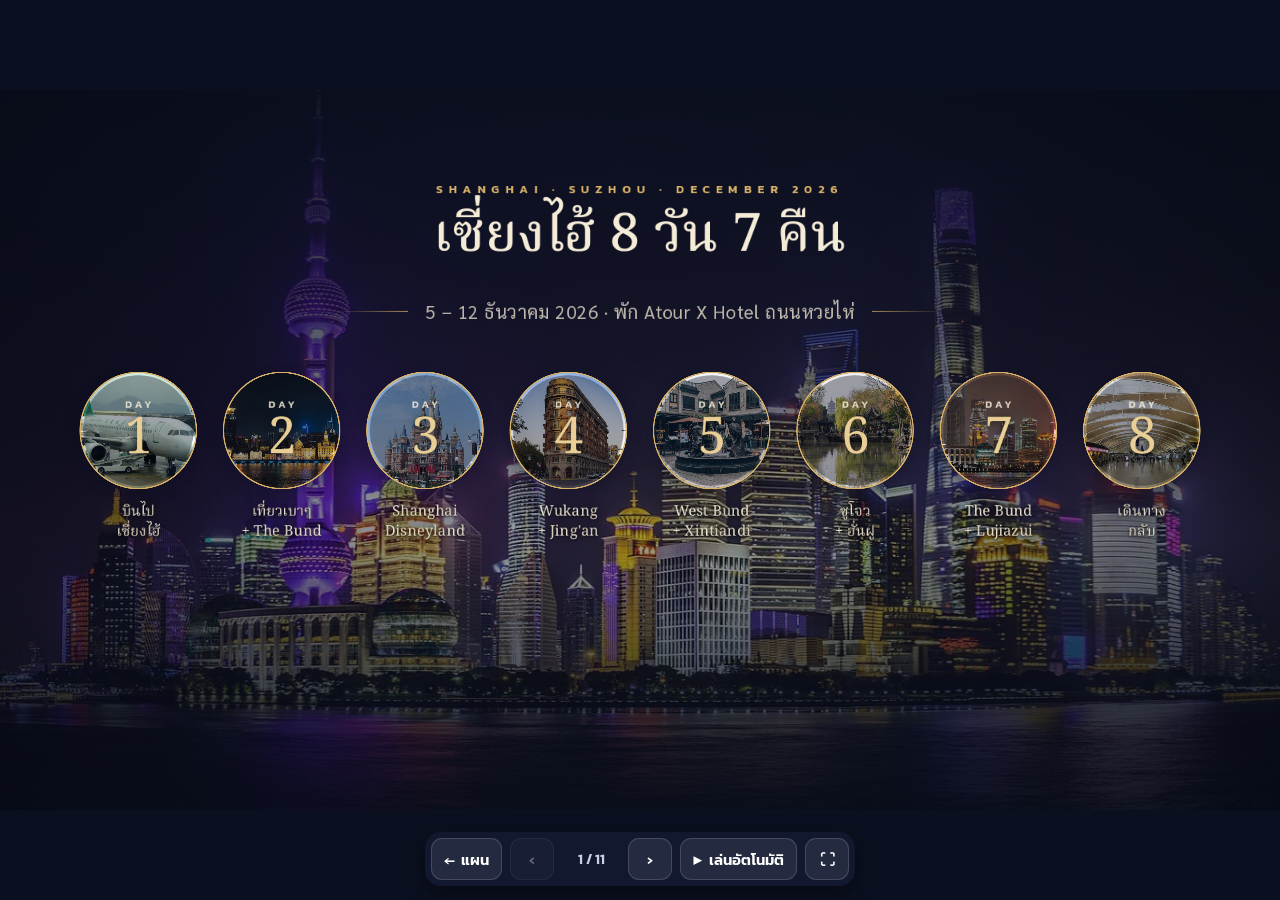
==== present.html @ ca8fd679 "Present: align time with title, lighter row titles, hotel icon for stay rows Co-Authored-By: Claude " ====
<!DOCTYPE html>
<html lang="th">
<head>
<meta charset="utf-8">
<meta name="viewport" content="width=device-width, initial-scale=1, viewport-fit=cover">
<title>นำเสนอทริปเซี่ยงไฮ้</title>
<meta name="theme-color" content="#161a33">
<link rel="icon" href="favicon.ico">
<link rel="manifest" href="manifest.json">
<link rel="preconnect" href="https://fonts.googleapis.com">
<link href="https://fonts.googleapis.com/css2?family=Kanit:wght@400;600;700&family=Sarabun:wght@400;500;600;700&family=Noto+Serif+Thai:wght@400;500;600&display=swap" rel="stylesheet">
<style>
:root{--ink:#17203a;--mute:#6b6a73;--rim:#d6c197;--gold:#d9b26a;--gold2:#e9cf95;--night:#0b1020;--cream:#f5efe3;--serif:'Noto Serif Thai',Georgia,serif}
*{box-sizing:border-box}
html,body{margin:0;height:100%;overflow:hidden;background:var(--night);color:var(--ink);font-family:Sarabun,Tahoma,sans-serif;-webkit-tap-highlight-color:transparent;overscroll-behavior:none}
#view{position:fixed;inset:0;overflow:hidden;touch-action:pan-y;user-select:none;-webkit-user-select:none}
#stage{position:absolute;left:0;top:0;width:1600px;height:900px;transform-origin:0 0;overflow:hidden;background:#eef1f7}
.bg{position:absolute;inset:0;background:center/cover no-repeat;transition:opacity 1s ease}
#bgD{background:linear-gradient(#f8f3eaee,#f1e9d9e6),url(img/present/bg-day.webp) center/cover;filter:sepia(.25) saturate(.8)}
#bgN{background:linear-gradient(180deg,#0b1020f2 0%,#0b1020a6 34%,#0b102066 62%,#0b1020e6 100%),url(img/hd/hero-1920.webp) center bottom/auto 114%}
#bgN::after{content:'';position:absolute;inset:0;background:radial-gradient(ellipse at 50% 40%,#0000 30%,#05081299 100%)}
.abs{position:absolute;left:0;top:0;will-change:transform}

/* wheel */
#rim{position:absolute;left:-672px;top:-30px;width:960px;height:960px;border-radius:50%;border:1.5px solid var(--rim);will-change:transform,opacity}
#rim i{position:absolute;left:478px;top:478px;width:10px;height:10px;margin:-5px 0 0 -5px;border-radius:50%;background:var(--rim)}
.dc{width:352px;height:352px;border-radius:50%;border:4px solid var(--gold);overflow:hidden;box-shadow:0 14px 40px #0b102055;cursor:pointer;background:#0b1020}
.dc img{width:100%;height:100%;object-fit:cover;display:block}
.dc .cy{position:absolute;inset:0;transition:opacity .9s ease;transform:scale(1.08);transition:opacity .9s ease,transform 3s cubic-bezier(.2,.6,.3,1)}
.dc .cy.on{transform:scale(1)}
.lb{width:160px;height:160px;border-radius:50%;border:3px solid transparent;display:flex;flex-direction:column;align-items:center;justify-content:center;color:var(--gold2);font-family:var(--serif);line-height:1;pointer-events:none}
.lb small{font:600 15px Kanit,sans-serif;letter-spacing:.32em;margin-right:-.32em;color:#f5ecd7;opacity:.85}
.lb b{font-size:74px;font-weight:400;margin-top:4px;text-shadow:0 2px 12px #0008}
.sh{width:180px;text-align:center;color:#efe6d2;text-shadow:0 1px 3px #000,0 0 14px #0b1020;font:400 18px/1.4 var(--serif);letter-spacing:.01em;transition:opacity .5s}
#ptr{left:500px;top:436px;width:28px;height:28px;border-top:2.5px solid var(--gold);border-right:2.5px solid var(--gold);transform:rotate(45deg);transition:opacity .4s;will-change:auto}

/* titles */
.ttl{font:500 66px/1.15 var(--serif);color:#f5ecd7;letter-spacing:.01em;white-space:nowrap;transform-origin:0 0;transition:color .9s,opacity .5s}
.sub{width:1600px;display:flex;align-items:center;justify-content:center;gap:22px;font:400 23px/1.3 Sarabun,sans-serif;color:#efe6d2cc;letter-spacing:.02em;transition:opacity .6s}
.sub::before,.sub::after{content:'';width:90px;height:1px;background:linear-gradient(90deg,#d9b26a00,#d9b26a)}
.sub::after{background:linear-gradient(90deg,#d9b26a,#d9b26a00)}
.eye{width:1600px;text-align:center;font:600 15px Kanit,sans-serif;letter-spacing:.5em;color:var(--gold);transition:opacity .6s}

/* day panel */
.panel{position:absolute;left:624px;top:0;width:896px;height:900px}
.ph-head{position:absolute;left:0;top:82px;display:flex;gap:26px;align-items:flex-start}
.ic{width:76px;height:76px;border-radius:50%;display:grid;place-items:center;flex:none;background:#141c33;border:1.5px solid var(--gold);box-shadow:0 8px 20px #17203a22}
.ic img{width:38px;height:38px;opacity:.95}
.ph-head h2{margin:0;font:500 46px/1.2 var(--serif);color:var(--ink)}
.ph-head .acc{display:block;width:64px;height:3px;border-radius:3px;margin:12px 0 10px}
.ph-head .ey{font:600 14px Kanit,sans-serif;letter-spacing:.32em;color:#a7823c;margin-right:6px}
.ph-head p{margin:0;font:400 20px Sarabun,sans-serif;color:var(--mute)}
.row{position:absolute;left:0;width:896px;display:flex;align-items:center;background:#fffdf8;border:1px solid #eadfc8;border-radius:10px;box-shadow:0 2px 10px #5a46200d}
.row{transition:translate .45s cubic-bezier(.3,1.3,.5,1),background .4s,box-shadow .4s}
.row.act{background:#fff;translate:14px 0;box-shadow:0 12px 30px #5a462026,inset 4px 0 0 var(--c);border-color:#e2cfa5}
.row .th{border-radius:50%;flex:none;position:relative;z-index:2;transition:transform .45s cubic-bezier(.3,1.4,.5,1);background:#dfe5ef center/cover no-repeat;border:2px solid var(--gold);display:grid;place-items:center}
.row .th img{width:58%;height:58%}
.row.act .th{transform:scale(1.14)}
.row .tm{font-family:var(--serif);font-weight:600;flex:none;line-height:1.3;position:relative;top:.17em;color:#a7823c;letter-spacing:.02em}
.row .tx{font-weight:500;line-height:1.3;color:var(--ink);white-space:nowrap;overflow:hidden;text-overflow:ellipsis}
.in{animation:pin .7s cubic-bezier(.2,.8,.25,1) backwards}
@keyframes pin{from{opacity:0;transform:translateX(40px)}}
.out{animation:pout .35s ease-in both}
@keyframes pout{to{opacity:0;transform:translateX(-24px)}}

/* credits */
.credits{position:absolute;left:80px;top:60px;width:1440px;height:800px}
.credits h2{margin:0;font:500 46px var(--serif);color:var(--ink)}
.credits p{margin:8px 0 22px;color:var(--mute);font-size:20px}
.credits ul{margin:0;padding:0;list-style:none;columns:2;column-gap:56px;font-size:15px;line-height:1.5;color:#3a4563}
.credits li{break-inside:avoid;margin-bottom:3px}


/* living night cover */
#fx{position:absolute;inset:0;pointer-events:none;transition:opacity 1s ease;overflow:hidden}
#fx:not(.on) *{animation-play-state:paused!important}
.bk{position:absolute;border-radius:50%;background:radial-gradient(circle,#f3d58fcc 0,#e9c87a55 45%,#e9c87a00 70%);animation:rise linear infinite;opacity:0}
@keyframes rise{0%{opacity:0;transform:translateY(0)}15%{opacity:var(--o)}80%{opacity:var(--o)}100%{opacity:0;transform:translateY(-260px)}}
@media(prefers-reduced-motion:reduce){#fx *{animation:none!important}}
/* controls (not scaled) */
.ui{position:fixed;left:50%;bottom:max(14px,env(safe-area-inset-bottom));transform:translateX(-50%);display:flex;gap:8px;align-items:center;padding:6px;border-radius:16px;background:#141a33d9;box-shadow:0 8px 24px #0006;transition:opacity .4s;z-index:5}
.ui.hide{opacity:.16}
.ui.hide:hover{opacity:1}
.ui button,.ui a{font:600 15px Kanit,sans-serif;color:#fff;background:#ffffff14;border:1px solid #ffffff26;border-radius:11px;min-width:44px;height:42px;padding:0 12px;display:inline-flex;align-items:center;justify-content:center;gap:6px;text-decoration:none;cursor:pointer;white-space:nowrap;transition:transform .12s,background .2s}
.ui button:hover,.ui a:hover{background:#ffffff2b}
.ui button:active,.ui a:active{transform:scale(.94)}
.ui button:disabled{opacity:.35;cursor:default}
.ui #play[aria-pressed=true]{background:#f2c46d;color:#141a33;border-color:#f2c46d}
.ui .ct{color:#c9d2e3;font:600 14px Kanit,sans-serif;min-width:58px;text-align:center}
.hint{position:fixed;left:50%;top:16px;transform:translateX(-50%);background:#141a33e6;color:#fff;font:600 14px Kanit,sans-serif;padding:8px 14px;border-radius:99px;z-index:6;transition:opacity .5s;pointer-events:none;white-space:nowrap}
@media(max-height:500px){.ui{left:auto;right:max(8px,env(safe-area-inset-right));bottom:8px;transform:none;gap:4px;padding:4px}.ui button,.ui a{height:34px;min-width:34px;padding:0 8px;font-size:13px}.ui .lbl{display:none}.ui .ct{min-width:44px;font-size:12px}}
@media(max-width:560px){.ui{gap:5px;padding:5px}.ui button,.ui a{height:38px;min-width:38px;padding:0 9px;font-size:13px}.ui .lbl{display:none}}
@media(prefers-reduced-motion:reduce){.in,.out{animation:none}.bg,.ttl,.sub,.sh{transition:none}}
</style>
</head>
<body>
<div id="view">
  <div id="stage" aria-live="polite">
    <div class="bg" id="bgD"></div>
    <div class="bg" id="bgN"></div>
    <div id="fx" class="on"></div>
    <div id="rim"></div>
    <div id="wheel"></div>
    <div class="abs" id="ptr"></div>
    <div class="abs ttl" id="t1">เซี่ยงไฮ้ 8 วัน 7 คืน</div>
    <div class="abs ttl" id="t2" style="opacity:0">ขอให้เที่ยวสนุก!</div>
    <div class="abs eye" id="e1" style="top:112px">SHANGHAI · SUZHOU · DECEMBER 2026</div>
    <div class="abs sub" id="s1" style="top:262px">5 – 12 ธันวาคม 2026 · พัก Atour X Hotel ถนนหวยไห่</div>
    <div class="abs sub" id="s2" style="top:262px;opacity:0">เซี่ยงไฮ้ · ซูโจว · 5 – 12 ธ.ค. 2026</div>
    <div id="panels"></div>
  </div>
</div>
<div class="ui" id="ui">
  <a href="./#plan" title="กลับไปหน้าแผน" aria-label="กลับไปหน้าแผน">←<span class="lbl">แผน</span></a>
  <button type="button" id="prev" aria-label="สไลด์ก่อนหน้า">‹</button>
  <span class="ct" id="ct">1 / 11</span>
  <button type="button" id="next" aria-label="สไลด์ถัดไป">›</button>
  <button type="button" id="play" aria-pressed="false" aria-label="เล่นอัตโนมัติ">▶<span class="lbl">เล่นอัตโนมัติ</span></button>
  <button type="button" id="fs" aria-label="เต็มจอ">⛶</button>
</div>
<div class="hint" id="hint" style="opacity:0">หมุนจอเป็นแนวนอนจะดูชัดกว่า ↻</div>
<script>
(function () {
'use strict';
var DATA = {"days": [{"n": 1, "c": "#E76F51", "h": "เดินทางไปเซี่ยงไฮ้", "dt": "เสาร์ 5 ธ.ค. · 8°C กลางคืน", "photo": "img/hd/spring-640.webp", "short": ["บินไป", "เซี่ยงไฮ้"], "icon": "img/present/i1.png", "rows": [{"t": "13:45", "title": "เช็คอินสนามบินสุวรรณภูมิ", "img": "img/hd/bkk-640.webp", "stay": false}, {"t": "16:45", "title": "บิน BKK → PVG · 9C7284", "img": "img/hd/spring-640.webp", "stay": false}, {"t": "22:05", "title": "ถึงสนามบินผู่ตง", "img": "img/hd/pvg-640.webp", "stay": false}, {"t": "23:45", "title": "เช็คอิน Atour X Hotel", "img": null, "stay": true}]}, {"n": 2, "c": "#F4A261", "h": "เที่ยวเบา ๆ + The Bund", "dt": "อาทิตย์ 6 ธ.ค. · 5–10°C", "photo": "img/hd/bund-640.webp", "short": ["เที่ยวเบาๆ", "+ The Bund"], "icon": "img/present/i2.png", "rows": [{"t": "11:00", "title": "ออกจากที่พัก ไป People's Square", "img": null, "stay": false}, {"t": "11:30", "title": "Lai Lai Xiao Long Bao (莱莱小笼)", "img": "img/lailai.jpg", "stay": false}, {"t": "13:30", "title": "No.1 Shopping Center (第一百货商业中心)", "img": "img/hd/no1dept-640.webp", "stay": false}, {"t": "14:30", "title": "Nanjing Road Pedestrian Street", "img": "img/hd/nanjing-640.webp", "stay": false}, {"t": "15:45", "title": "The Bund ถ่ายรูปตอนกลางวัน", "img": "img/hd/bundday-640.webp", "stay": false}, {"t": "16:15", "title": "Rockbund ย่านตึกเก่า (外滩源)", "img": "img/hd/rockbund-640.webp", "stay": false}, {"t": "17:00", "title": "Rei Flower Coffee Bar (汭REi·FLOWER COFFEE BAR)", "img": "img/hd/waibaidu-640.webp", "stay": false}, {"t": "18:00", "title": "Manner Coffee สาขา North Bund ริมแม่น้ำ", "img": "img/hd/northbund-640.webp", "stay": false}, {"t": "19:00", "title": "The Bund ชมวิวแม่น้ำหวงผู่", "img": "img/hd/bund-640.webp", "stay": false}, {"t": "20:00", "title": "Dongsheng Self-service Cuisine (东盛自助料理) บุฟเฟต์", "img": "img/hd/dongsheng-640.webp", "stay": false}]}, {"n": 3, "c": "#E9C46A", "h": "Shanghai Disneyland", "dt": "จันทร์ 7 ธ.ค. · 4–8°C", "photo": "img/hd/castle-640.webp", "short": ["Shanghai", "Disneyland"], "icon": "img/present/i3.png", "rows": [{"t": "07:00", "title": "ออกจากที่พัก ไป Disney", "img": "img/hd/disney-640.webp", "stay": false}, {"t": "08:30", "title": "Enchanted Storybook Castle", "img": "img/hd/castle-640.webp", "stay": false}, {"t": "10:00", "title": "Zootopia + Tomorrowland", "img": "img/hd/zootopia-640.webp", "stay": false}, {"t": "13:00", "title": "Adventure Isle", "img": "img/hd/adventure-640.webp", "stay": false}, {"t": "15:00", "title": "Treasure Cove", "img": "img/hd/treasure-640.webp", "stay": false}, {"t": "18:00", "title": "มื้อเย็นในสวน", "img": null, "stay": false}, {"t": "21:15", "title": "Illuminate! + พลุ Magic All Around", "img": "img/hd/fireworks-640.webp", "stay": false}, {"t": "22:00", "title": "กลับที่พัก", "img": null, "stay": false}]}, {"n": 4, "c": "#2A9D8F", "h": "Wukang Road + Jing'an + West Nanjing Road", "dt": "อังคาร 8 ธ.ค. · 4–9°C", "photo": "img/hd/wukang-640.webp", "short": ["Wukang", "+ Jing'an"], "icon": "img/present/i4.png", "rows": [{"t": "09:45", "title": "Grandma's Home (奶奶家) สาขา Wukang Road", "img": "img/grandmas-home.jpg", "stay": false}, {"t": "11:00", "title": "เดินเล่น Wukang Road", "img": "img/hd/wukang-640.webp", "stay": false}, {"t": "12:00", "title": "13DE MARZO คาเฟ่หมีแฟลกชิป", "img": "img/hd/marzo-640.webp", "stay": false}, {"t": "13:00", "title": "วัด Jing'an (静安寺)", "img": "img/hd/jingan-640.webp", "stay": false}, {"t": "14:00", "title": "รองเท้า Pane สาขา Yongyuan Road", "img": "img/pane.jpg", "stay": false}, {"t": "15:00", "title": "เดินเล่น West Nanjing Road (南京西路)", "img": "img/hd/wnanjing-640.webp", "stay": false}, {"t": "16:45", "title": "Butterful & Creamorous (黄油与面包) แฟลกชิป", "img": "img/hd/butterful-640.webp", "stay": false}, {"t": "17:30", "title": "Long Time Ago Mutton Shashlik (很久以前羊肉串) สาขา 818 P…", "img": "img/long-time-ago.jpg", "stay": false}]}, {"n": 5, "c": "#264653", "h": "Canton 8 + West Bund + Xintiandi", "dt": "พุธ 9 ธ.ค. · 3–9°C", "photo": "img/hd/xintiandi-640.webp", "short": ["West Bund", "+ Xintiandi"], "icon": "img/present/i5.png", "rows": [{"t": "09:45", "title": "Pushing Coffee คาเฟ่น้องหมา", "img": "img/pushing.jpg", "stay": false}, {"t": "11:15", "title": "Canton 8 (喜粤8号) สาขา Runan Street", "img": "img/canton8.jpg", "stay": false}, {"t": "13:00", "title": "Gate M West Bund Dream Center (西岸梦中心)", "img": "img/hd/westbund-640.webp", "stay": false}, {"t": "16:00", "title": "Xintiandi (新天地)", "img": "img/hd/xintiandi-640.webp", "stay": false}, {"t": "16:45", "title": "New York Bagelous Museum", "img": "img/hd/bagel-640.webp", "stay": false}, {"t": "17:30", "title": "รองเท้า Pane ที่ TX Huaihai", "img": "img/pane.jpg", "stay": false}, {"t": "18:30", "title": "New Sukiyaki (牛New寿喜烧) สาขา Huaihai Middle Road", "img": "img/new-sukiyaki.jpg", "stay": false}, {"t": "20:00", "title": "เดินถนน Huaihai Road กลับที่พัก", "img": "img/hd/huaihai-640.webp", "stay": false}]}, {"n": 6, "c": "#8E5572", "h": "ซูโจวเต็มวัน + ชุดฮั่นฝู", "dt": "พฤหัสบดี 10 ธ.ค. · 4–10°C", "photo": "img/hd/sz-garden-640.webp", "short": ["ซูโจว", "+ ฮั่นฝู"], "icon": "img/present/i6.png", "rows": [{"t": "08:00", "title": "ไปสถานีรถไฟเซี่ยงไฮ้ (上海站)", "img": "img/hd/sz-shstation-640.webp", "stay": false}, {"t": "08:40", "title": "รถไฟความเร็วสูง ไปซูโจว (苏州站)", "img": "img/hd/sz-train-640.webp", "stay": false}, {"t": "09:30", "title": "Humble Administrator's Garden (拙政园)", "img": "img/hd/sz-garden-640.webp", "stay": false}, {"t": "11:00", "title": "เช่าชุดฮั่นฝู + ถ่ายรูป Pingjiang Road (平江路)", "img": "img/hd/sz-pingjiang-640.webp", "stay": false}, {"t": "13:00", "title": "บะหมี่ซูโจว (苏式汤面)", "img": "img/hd/sz-noodle-640.webp", "stay": false}, {"t": "15:00", "title": "Shantang Street (山塘街)", "img": "img/hd/sz-shantang-640.webp", "stay": false}, {"t": "18:00", "title": "มื้อเย็นอาหารซูโจว", "img": "img/hd/sz-fish-640.webp", "stay": false}, {"t": "19:30", "title": "รถไฟกลับเซี่ยงไฮ้", "img": "img/hd/sz-station-640.webp", "stay": false}]}, {"n": 7, "c": "#D1495B", "h": "The Bund brunch + Lujiazui", "dt": "ศุกร์ 11 ธ.ค. · 5–11°C", "photo": "img/hd/ljznight-640.webp", "short": ["The Bund", "+ Lujiazui"], "icon": "img/present/i7.png", "rows": [{"t": "10:00", "title": "Cocina 19 ร้านอาหารสเปน ริม The Bund", "img": "img/cocina19.jpg", "stay": false}, {"t": "12:00", "title": "Luneurs Boulanger & Glacier สาขาแฟลกชิป", "img": "img/hd/luneurs-640.webp", "stay": false}, {"t": "13:30", "title": "แวะ Pane ที่ TX Huaihai (สำรอง)", "img": "img/pane.jpg", "stay": false}, {"t": "16:30", "title": "Superbrand Mall (正大广场)", "img": "img/hd/superbrand-640.webp", "stay": false}, {"t": "17:30", "title": "เดินถ่ายรูป Lujiazui ตอนเปิดไฟ", "img": "img/hd/ljznight-640.webp", "stay": false}, {"t": "18:30", "title": "Chef Fei (费大厨)", "img": "img/chef-fei.jpg", "stay": false}, {"t": "20:00", "title": "ตลาดคริสต์มาส Christkindlmarkt on the Bund  บรรยาก…", "img": "img/hd/xmas-640.webp", "stay": false}, {"t": "21:45", "title": "เก็บกระเป๋า", "img": null, "stay": true}]}, {"n": 8, "c": "#3D5A80", "h": "เดินทางกลับ", "dt": "เสาร์ 12 ธ.ค. · 5–11°C", "photo": "img/hd/pvg-640.webp", "short": ["เดินทาง", "กลับ"], "icon": "img/present/i8.png", "rows": [{"t": "07:30", "title": "เช็คเอาท์ Atour X Hotel", "img": null, "stay": true}, {"t": "08:00", "title": "ไปสนามบินผู่ตงด้วยรถไฟแม่เหล็ก Maglev", "img": "img/hd/pvg-640.webp", "stay": false}, {"t": "09:00", "title": "เช็คอิน + มื้อเช้าที่สนามบิน", "img": null, "stay": false}, {"t": "12:05", "title": "บิน PVG → BKK · 9C7283", "img": "img/hd/spring-640.webp", "stay": false}]}], "credits": ["หัวเว็บ — David Zhang from Canada (CC BY-SA 2.0)", "The Bund — Lloyd Tudor (CC BY-SA 4.0)", "Nanjing Road — Chainwit. (CC BY 4.0)", "People's Square · Shanghai Museum — Gary Todd (CC0)", "Wukang Mansion — N509FZ (CC BY-SA 4.0)", "Xintiandi — Leynadmar (CC BY-SA 4.0)", "Yu Garden — Chainwit. (CC BY 4.0)", "City God Temple — Chainwit. (CC BY 4.0)", "ทางเข้า Disneyland — Phlizz (CC BY-SA 4.0)", "Enchanted Storybook Castle — Jeremy Thompson (CC BY 2.0)", "Adventure Isle — Jeremy Thompson (CC BY 2.0)", "Treasure Cove — Phlizz (CC BY-SA 4.0)", "Zhujiajiao — BrokenSphere (CC BY-SA 3.0)", "วัดพระหยก — Nikolamikovic82 (CC0)", "M50 — MNXANL (CC BY-SA 4.0)", "Tianzifang — 钉钉 (CC BY-SA 4.0)", "สุวรรณภูมิ — Grendelkhan (CC BY-SA 3.0)", "Superbrand Mall — Hanahu55 (CC BY-SA 4.0)", "Huaihai Road — Jean-Pierre Dalbéra (CC BY 2.0)", "สนามบินผู่ตง T2 — Windmemories (CC BY-SA 4.0)", "พลุ Disney — Jeremy Thompson (CC BY 2.0)", "People's Square — Stefan Fussan (CC BY-SA 3.0)", "ริมน้ำ West Bund ใกล้ Gate M — Livelikerw (CC BY-SA 3.0)", "Zootopia — Memm (CC BY 4.0)", "Lujiazui ตอนค่ำ — KimonBerlin (CC BY-SA 2.0)", "เครื่องบิน Spring Airlines — Follash (Public domain)", "บ๊ะจ่าง — Dllu (CC BY-SA 4.0)", "วัด Jing'an — kallerna (CC BY-SA 4.0)", "สะพาน Waibaidu ริมคลอง Suzhou Creek — kallerna (CC BY-SA 4.0)", "วิวจาก North Bund — 钉钉 (CC BY-SA 4.0)", "ร้าน Baker & Spice ถนน Anfu Road — ผู้ใช้ Wikimedia Commons (CC0)", "สถานีรถไฟเซี่ยงไฮ้ — MNXANL (CC BY-SA 4.0)", "รถไฟความเร็วสูง CR400AF — Shwangtianyuan (CC BY-SA 4.0)", "拙政园 ซูโจว — King of Hearts (CC BY-SA 4.0)", "Pingjiang Road — song songroov (CC BY 3.0)", "บะหมี่ซูโจว — Finnnnnn (CC BY-SA 4.0)", "Shantang Street — Windmemories (CC BY-SA 4.0)", "ปลากระรอก 松鼠桂鱼 — Charles Haynes from Hobart, Australia (CC BY-SA 2.0)", "สถานีซูโจว — Chainwit. (CC BY 4.0)", "Plaza 66 · West Nanjing Road — Baycrest (CC BY-SA 2.5)", "Butterful & Creamorous (สาขาอื่น) — Windmemories (CC BY-SA 4.0)", "ภาพประกอบเบเกิล — Revital Salomon (CC BY-SA 4.0)", "ตึก Mosaic Plaza (353广场) ที่ตั้งร้าน Dongsheng — Livelikerw (CC BY-SA 3.0)"], "total": "29,860"};
var DAYS = DATA.days, N = DAYS.length;
var $ = function (s) { return document.querySelector(s); };
var reduce = matchMedia('(prefers-reduced-motion: reduce)').matches;
function esc(s) { return String(s == null ? '' : s).replace(/[&<>"]/g, function (c) { return { '&': '&amp;', '<': '&lt;', '>': '&gt;', '"': '&quot;' }[c]; }); }

/* ---------- fit the 1600×900 stage to the screen ---------- */
var stage = $('#stage');
function fit() {
  var k = Math.min(innerWidth / 1600, innerHeight / 900);
  stage.style.transform = 'translate(' + (innerWidth - 1600 * k) / 2 + 'px,' + (innerHeight - 900 * k) / 2 + 'px) scale(' + k + ')';
}
fit(); addEventListener('resize', function () { fit(); measure(); render(cur); });

/* ---------- geometry (design units, taken from the deck) ---------- */
var CX = -192, CY = 450, R = 480, STEP = 38 * Math.PI / 180;
var ROW_X0 = 172.8, ROW_DX = 179.2, ROW_Y = 425.6, ROW_S = 147;
var BADGE = 134, BADGE_S = 98;
function sizeFor(a) { return a <= 1 ? 352 + (160 - 352) * a : a <= 2 ? 160 + (112 - 160) * (a - 1) : 112; }
function lerp(a, b, t) { return a + (b - a) * t; }

/* ---------- night cover: rising gold bokeh ---------- */
var fxEl = $('#fx');
(function () {
  var h = '', seed = 11; function rnd() { seed = (seed * 9301 + 49297) % 233280; return seed / 233280; }
  for (var k = 0; k < 26; k++) { var z = 6 + rnd() * 22; h += '<i class="bk" style="left:' + (rnd() * 1600) + 'px;top:' + (380 + rnd() * 520) + 'px;width:' + z + 'px;height:' + z + 'px;--o:' + (.25 + rnd() * .5) + ';animation-duration:' + (9 + rnd() * 9) + 's;animation-delay:' + (-rnd() * 16) + 's"></i>'; }
  fxEl.innerHTML = h;
})();

/* ---------- build the wheel ---------- */
var rim = $('#rim');
for (var j = 0; j < 18; j++) { var t = document.createElement('i'); var a = j * 20 * Math.PI / 180; t.style.transform = 'translate(' + (R * Math.cos(a)) + 'px,' + (R * Math.sin(a)) + 'px)'; rim.appendChild(t); }
var wheel = $('#wheel'), C = [], LB = [], SH = [];
DAYS.forEach(function (d, i) {
  var c = document.createElement('div'); c.className = 'abs dc'; c.style.background = d.c; c.dataset.i = i;
  c.innerHTML = '<img alt="" decoding="async" src="' + d.photo + '"><img class="cy" alt="" style="opacity:0"><img class="cy" alt="" style="opacity:0">';
  var l = document.createElement('div'); l.className = 'abs lb'; l.innerHTML = '<small>DAY</small><b>' + d.n + '</b>';
  var s = document.createElement('div'); s.className = 'abs sh'; s.innerHTML = esc(d.short[0]) + '<br>' + esc(d.short[1]);
  s.style.transform = 'translate(' + (ROW_X0 + i * ROW_DX - 90) + 'px,515px)';
  wheel.appendChild(c); wheel.appendChild(l); wheel.appendChild(s); C.push(c); LB.push(l); SH.push(s);
});

/* ---------- titles ---------- */
var t1 = $('#t1'), t2 = $('#t2'), W1, H1, W2;
function measure() { W1 = t1.offsetWidth; H1 = t1.offsetHeight; W2 = t2.offsetWidth; t2.style.transform = 'translate(' + (800 - W2 / 2) + 'px,' + (184 - H1 / 2) + 'px)'; }

/* ---------- slides ---------- */
// state: m = 0 row (cover) → 1 wheel; f = focused day (float); tt = 0 big title → 1 small header; vis = circles visible
var SL = [{ k: 'cover', m: 0, f: 0, tt: 0, vis: 1, night: 1 }];
DAYS.forEach(function (d, i) { SL.push({ k: 'day', i: i, m: 1, f: i, tt: 1, vis: 1, night: 0 }); });
SL.push({ k: 'end', m: 0, f: N - 1, tt: 0, vis: 1, night: 1 });
if (DATA.credits.length) SL.push({ k: 'credits', m: 0, f: N - 1, tt: 0, vis: 0, night: 0 });

var cur = { m: 0, f: 0, tt: 0, vis: 1 };
function render(s) {
  var m = s.m, f = s.f;
  for (var i = 0; i < N; i++) {
    var d = i - f, ad = Math.abs(d), an = d * STEP;
    var wx = CX + R * Math.cos(an), wy = CY + R * Math.sin(an), ws = sizeFor(ad), w = Math.max(0, 1 - ad);
    var x = lerp(ROW_X0 + i * ROW_DX, wx, m), y = lerp(ROW_Y, wy, m), sz = lerp(ROW_S, ws, m), W = w * m;
    C[i].style.transform = 'translate(' + (x - 176) + 'px,' + (y - 176) + 'px) scale(' + (sz / 352) + ')';
    C[i].style.opacity = s.vis;
    var ls = lerp(sz * .94, BADGE_S, W), lx = x + BADGE * W, ly = y + BADGE * W;
    LB[i].style.transform = 'translate(' + (lx - 80) + 'px,' + (ly - 80) + 'px) scale(' + (ls / 160) + ')';
    LB[i].style.borderColor = 'rgba(217,178,106,' + W + ')';
    LB[i].style.background = 'rgba(11,16,32,' + lerp(.38, .94, W) + ')';
    LB[i].style.opacity = s.vis;
  }
  rim.style.transform = 'rotate(' + (-f * 38) + 'deg)';
  rim.style.opacity = m * s.vis;
  var tt = s.tt, sc = lerp(1, .36, tt);
  t1.style.transform = 'translate(' + lerp(800 - W1 / 2, 624, tt) + 'px,' + lerp(184 - H1 / 2, 30, tt) + 'px) scale(' + sc + ')';
}
measure(); render(cur);

/* ---------- tween between slide states (the "morph") ---------- */
var raf = 0;
function ease(t) { return t < .5 ? 4 * t * t * t : 1 - Math.pow(-2 * t + 2, 3) / 2; }
function tweenTo(tg, ms) {
  cancelAnimationFrame(raf);
  var from = { m: cur.m, f: cur.f, tt: cur.tt, vis: cur.vis }, t0 = performance.now();
  if (reduce || !ms) { cur = { m: tg.m, f: tg.f, tt: tg.tt, vis: tg.vis }; render(cur); return; }
  (function step(now) {
    var p = Math.min(1, (now - t0) / ms), e = ease(p);
    cur = { m: lerp(from.m, tg.m, e), f: lerp(from.f, tg.f, e), tt: lerp(from.tt, tg.tt, e), vis: lerp(from.vis, tg.vis, e) };
    render(cur);
    if (p < 1) raf = requestAnimationFrame(step);
  })(t0);
}

/* ---------- slide content ---------- */
var panels = $('#panels');
function dayPanel(d) {
  var n = d.rows.length, gap = n <= 5 ? 22 : 8, top = 248, avail = 632;
  var rh = Math.min(83, (avail + gap) / n - gap), th = rh * .8;
  var h = '<div class="panel" style="--c:' + d.c + '"><div class="ph-head in" style="animation-delay:.25s"><span class="ic"><img alt="" src="' + d.icon + '"></span><div><h2>' + esc(d.h) + '</h2><i class="acc" style="background:' + d.c + '"></i><p><span class="ey">DAY ' + (d.n < 10 ? '0' : '') + d.n + '</span>' + esc(d.dt) + '</p></div></div>';
  d.rows.forEach(function (r, k) {
    h += '<div class="row in" data-k="' + k + '" style="top:' + (top + k * (rh + gap)) + 'px;height:' + rh + 'px;animation-delay:' + (.42 + k * .07) + 's;padding:0 ' + rh * .2 + 'px">' +
      '<span class="th" style="width:' + th + 'px;height:' + th + 'px;' + (r.img ? 'background-image:url(' + r.img + ')' : 'background-color:#141c33') + '">' + (r.img ? '' : '<img alt="" src="' + (r.stay ? 'img/present/hotel.png' : d.icon) + '">') + '</span>' +
      '<span class="tm" style="font-size:' + rh * .4 + 'px;width:' + rh * 1.75 + 'px;margin-left:' + rh * .3 + 'px">' + r.t + '</span>' +
      '<span class="tx" style="font-size:' + Math.min(28, rh * .37) + 'px">' + esc(r.title) + '</span></div>';
  });
  return h + '</div>';
}
function creditsPanel() {
  return '<div class="credits in"><h2>เครดิตรูปภาพ</h2><p>รูปจาก Wikimedia Commons ตามสัญญาอนุญาตที่ระบุ · รูปอื่นเป็นรูปของเราเอง</p><ul>' +
    DATA.credits.map(function (c) { return '<li>' + esc(c) + '</li>'; }).join('') + '</ul></div>';
}
function preload(i) { var d = DAYS[i]; if (!d) return; d.rows.forEach(function (r) { if (r.img) (new Image()).src = r.img; }); }

/* cycle the big photo through the day's stops and light up the matching row */
var gen = 0, playing = false;
function cyOff() { C.forEach(function (c) { [].forEach.call(c.querySelectorAll('.cy'), function (e) { e.style.opacity = 0; e.classList.remove('on'); }); }); }
function cycle(di, my) {
  var d = DAYS[di], stops = [], flip = 0, k = 0;
  d.rows.forEach(function (r, j) { if (r.img) stops.push(j); });
  var layers = C[di].querySelectorAll('.cy');
  function rowsAct(j) { [].forEach.call(document.querySelectorAll('.panel .row'), function (r) { r.classList.toggle('act', +r.dataset.k === j); }); }
  function step() {
    if (my !== gen) return;
    if (k >= stops.length) {  // back to the day's cover photo
      rowsAct(-1); [].forEach.call(layers, function (e) { e.style.opacity = 0; e.classList.remove('on'); });
      if (playing) { setTimeout(function () { if (my === gen && playing) next(); }, 1400); return; }
      k = 0; setTimeout(step, 2600); return;
    }
    var j = stops[k++], a = layers[flip], b = layers[1 - flip]; flip = 1 - flip;
    var go = function () {
      if (my !== gen) return;
      a.classList.remove('on'); void a.offsetWidth;
      a.style.zIndex = 2; b.style.zIndex = 1; a.style.opacity = 1; a.classList.add('on');
      setTimeout(function () { if (my === gen) b.style.opacity = 0; }, 900);
      rowsAct(j);
      setTimeout(step, 2300);
    };
    a.src = d.rows[j].img; if (a.decode) a.decode().then(go, go); else go();
  }
  setTimeout(step, reduce ? 300 : 1500);
}

var idx = -1;
function show(i, instant) {
  i = Math.max(0, Math.min(SL.length - 1, i));
  if (i === idx) return;
  var s = SL[i]; idx = i; var my = ++gen; cyOff();
  fxEl.style.opacity = s.night ? 1 : 0; fxEl.classList.toggle('on', !!s.night);
  $('#bgN').style.opacity = s.night ? 1 : 0;
  t1.style.color = s.tt ? '#a7823c' : '#f5ecd7';
  $('#e1').style.opacity = s.k === 'cover' ? 1 : 0;
  t1.style.opacity = s.k === 'end' || s.k === 'credits' ? 0 : 1;
  t2.style.opacity = s.k === 'end' ? 1 : 0;
  $('#s1').style.opacity = s.k === 'cover' ? 1 : 0;
  $('#s2').style.opacity = s.k === 'end' ? 1 : 0;
  SH.forEach(function (e) { e.style.opacity = (s.k === 'cover' || s.k === 'end') ? 1 : 0; });
  var ptr = $('#ptr'); ptr.style.opacity = s.k === 'day' ? 1 : 0; 
  // swap the right-hand content
  [].forEach.call(panels.children, function (p) { p.classList.add('out'); setTimeout(function () { p.remove(); }, 400); });
  var html = s.k === 'day' ? dayPanel(DAYS[s.i]) : s.k === 'credits' ? creditsPanel() : '';
  if (html) { var w = document.createElement('div'); w.innerHTML = html; panels.appendChild(w); }
  tweenTo(s, instant ? 0 : (Math.abs(cur.f - s.f) > 2.5 ? 1500 : 1150));
  if (s.k === 'day') { preload(s.i + 1); cycle(s.i, my); }
  else if (playing) setTimeout(function () { if (my === gen && playing) { if (idx >= SL.length - 1) stopPlay(); else next(); } }, 5200);
  $('#ct').textContent = (i + 1) + ' / ' + SL.length;
  $('#prev').disabled = i === 0; $('#next').disabled = i === SL.length - 1;
  try { history.replaceState(null, '', '#' + (i + 1)); } catch (e) {}
}

/* ---------- controls ---------- */
var playB = $('#play');
function stopPlay() { playing = false; playB.setAttribute('aria-pressed', 'false'); }
function next() { show(idx + 1); }
function prev() { show(idx - 1); }
$('#next').onclick = function () { stopPlay(); next(); };
$('#prev').onclick = function () { stopPlay(); prev(); };
playB.onclick = function () {
  if (playing) { stopPlay(); return; }
  playing = true; playB.setAttribute('aria-pressed', 'true');
  if (idx >= SL.length - 1) show(0); else next();
};
var fsB = $('#fs');
if (!document.documentElement.requestFullscreen) fsB.hidden = true;
fsB.onclick = function () { if (document.fullscreenElement) document.exitFullscreen(); else document.documentElement.requestFullscreen().catch(function () {}); };
document.addEventListener('keydown', function (e) {
  if (e.key === 'ArrowRight' || e.key === 'PageDown' || e.key === ' ') { e.preventDefault(); stopPlay(); next(); }
  else if (e.key === 'ArrowLeft' || e.key === 'PageUp') { e.preventDefault(); stopPlay(); prev(); }
  else if (e.key === 'Home') { stopPlay(); show(0); }
  else if (e.key === 'End') { stopPlay(); show(SL.length - 1); }
  else if (e.key === 'f' || e.key === 'F') fsB.click();
});
// tap: a day circle jumps to that day, left third goes back, elsewhere goes forward; swipe works too
var view = $('#view'), sx = 0, sy = 0, st = 0;
view.addEventListener('pointerdown', function (e) { sx = e.clientX; sy = e.clientY; st = Date.now(); });
view.addEventListener('pointerup', function (e) {
  var dx = e.clientX - sx, dy = e.clientY - sy;
  if (Math.abs(dx) > 50 && Math.abs(dx) > Math.abs(dy) * 1.3) { stopPlay(); dx < 0 ? next() : prev(); return; }
  if (Math.abs(dx) > 10 || Math.abs(dy) > 10 || Date.now() - st > 600) return;
  var dc = e.target.closest && e.target.closest('.dc');
  stopPlay();
  if (dc && SL[idx].vis) { show(+dc.dataset.i + 1); return; }
  if (e.clientX < innerWidth / 3) prev(); else next();
});
// fade the control bar when the mouse rests
var ui = $('#ui'), hideT = 0;
function wake() { ui.classList.remove('hide'); clearTimeout(hideT); hideT = setTimeout(function () { ui.classList.add('hide'); }, 2600); }
addEventListener('mousemove', wake); ui.addEventListener('pointerdown', wake); wake();
// portrait phones: suggest rotating
if (innerHeight > innerWidth && innerWidth < 760) { var hint = $('#hint'); hint.style.opacity = 1; setTimeout(function () { hint.style.opacity = 0; }, 4000); }

var start = parseInt((location.hash || '').slice(1), 10);
show(start >= 1 && start <= SL.length ? start - 1 : 0, true);
if (document.fonts && document.fonts.ready) document.fonts.ready.then(function () { measure(); render(cur); });
})();
</script>
</body>
</html>
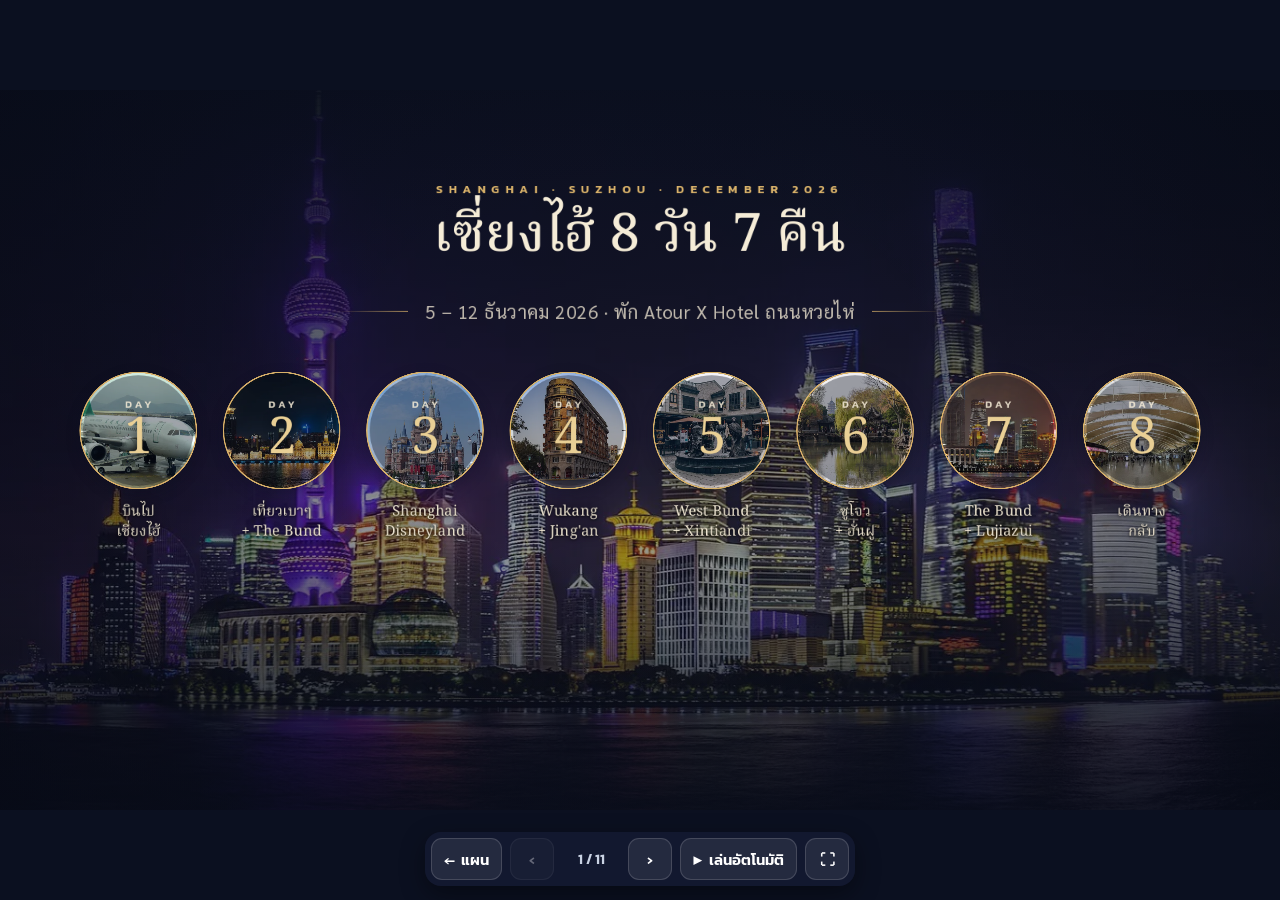
==== commit a7f22dc3: "Present: keep the list clear of the control bar on long days Co-Authored-By: Claude Opus 5.5 <norepl" ====
--- a/present.html
+++ b/present.html
@@ -215,7 +215,7 @@
 /* ---------- slide content ---------- */
 var panels = $('#panels');
 function dayPanel(d) {
-  var n = d.rows.length, gap = n <= 5 ? 22 : 8, top = 248, avail = 632;
+  var n = d.rows.length, gap = n <= 5 ? 22 : 8, top = 236, avail = 584;
   var rh = Math.min(83, (avail + gap) / n - gap), th = rh * .8;
   var h = '<div class="panel" style="--c:' + d.c + '"><div class="ph-head in" style="animation-delay:.25s"><span class="ic"><img alt="" src="' + d.icon + '"></span><div><h2>' + esc(d.h) + '</h2><i class="acc" style="background:' + d.c + '"></i><p><span class="ey">DAY ' + (d.n < 10 ? '0' : '') + d.n + '</span>' + esc(d.dt) + '</p></div></div>';
   d.rows.forEach(function (r, k) {
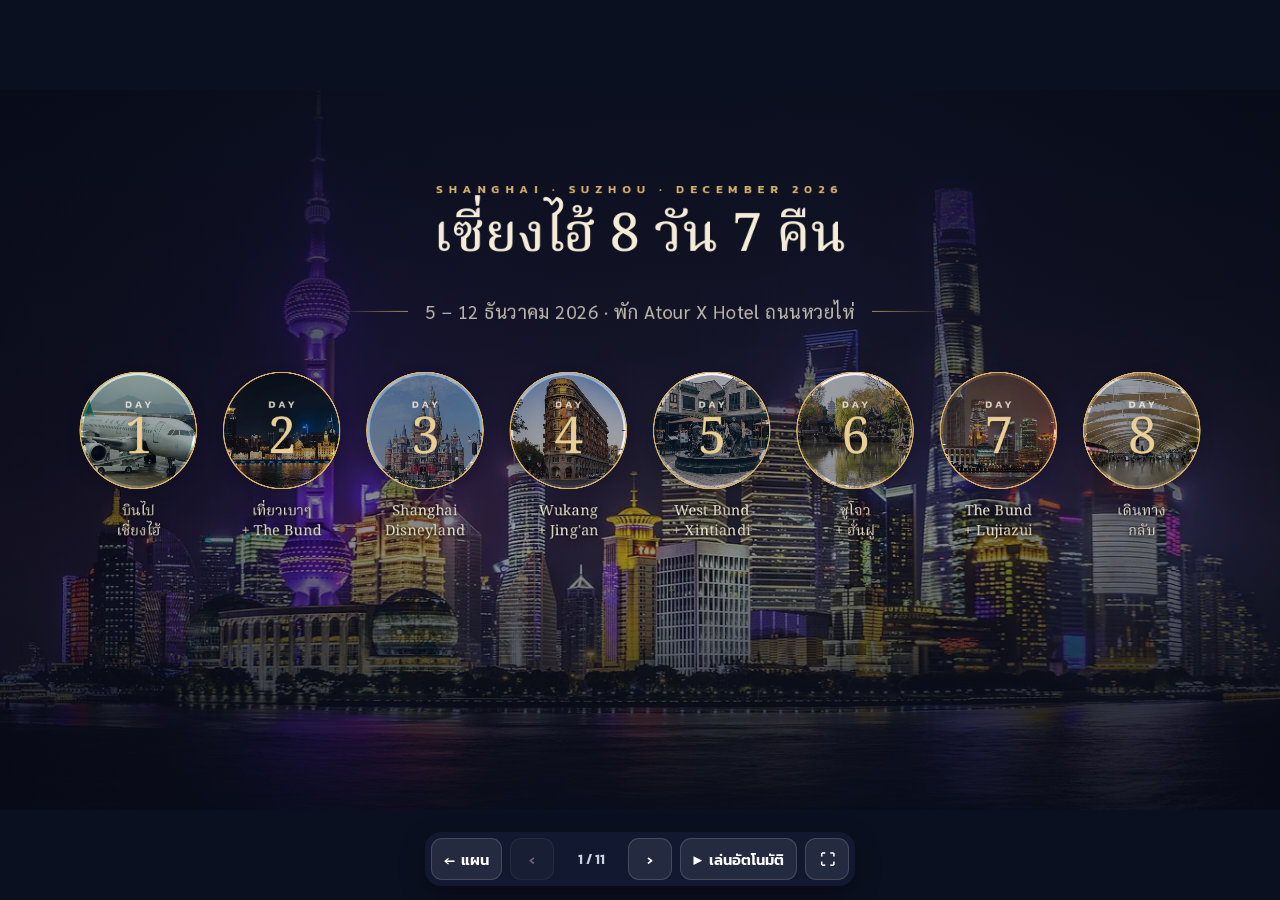
==== commit 1cb9964a: "Checklist: add 'จองก่อนไป' group (Disney, Suzhou train, garden, hanfu, Didi, insurance); Present: po" ====
--- a/present.html
+++ b/present.html
@@ -67,6 +67,9 @@
 .credits{position:absolute;left:80px;top:60px;width:1440px;height:800px}
 .credits h2{margin:0;font:500 46px var(--serif);color:var(--ink)}
 .credits p{margin:8px 0 22px;color:var(--mute);font-size:20px}
+.P .credits ul{columns:1;font-size:15px}
+.P #bgN{background-position:44% center,44% center;background-size:cover,cover}
+.ph-head > div{min-width:0}
 .credits ul{margin:0;padding:0;list-style:none;columns:2;column-gap:56px;font-size:15px;line-height:1.5;color:#3a4563}
 .credits li{break-inside:avoid;margin-bottom:3px}
 
@@ -118,7 +121,6 @@
   <button type="button" id="play" aria-pressed="false" aria-label="เล่นอัตโนมัติ">▶<span class="lbl">เล่นอัตโนมัติ</span></button>
   <button type="button" id="fs" aria-label="เต็มจอ">⛶</button>
 </div>
-<div class="hint" id="hint" style="opacity:0">หมุนจอเป็นแนวนอนจะดูชัดกว่า ↻</div>
 <script>
 (function () {
 'use strict';
@@ -128,45 +130,63 @@
 var reduce = matchMedia('(prefers-reduced-motion: reduce)').matches;
 function esc(s) { return String(s == null ? '' : s).replace(/[&<>"]/g, function (c) { return { '&': '&amp;', '<': '&lt;', '>': '&gt;', '"': '&quot;' }[c]; }); }
 
-/* ---------- fit the 1600×900 stage to the screen ---------- */
+/* ---------- two layouts: 16:9 (taken from the deck) and a 9:16 phone version ---------- */
+var STEP = 38 * Math.PI / 180, BADGE = 134, BADGE_S = 98;
+var GL = { W: 1600, H: 900, CX: -192, CY: 450, R: 480, a0: 0, dir: 1,
+  row: function (i) { return [172.8 + i * 179.2, 425.6, 147]; }, shDy: 89,
+  tC: [800, 184], tD: [624, 30], ptr: [500, 436, 45], eye: 112, sub: 262,
+  px: 624, pw: 896, head: 82, top: 236, avail: 584, cr: [80, 1440, 2] };
+var GP = { W: 900, H: 1600, CX: 450, CY: -260, R: 560, a0: Math.PI / 2, dir: -1,
+  row: function (i) { return [135 + (i % 4) * 210, 720 + (i >> 2) * 300, 160]; }, shDy: 98,
+  tC: [450, 360], tD: [40, 24], ptr: [436, 500, 135], eye: 270, sub: 448,
+  px: 40, pw: 820, head: 540, top: 730, avail: 690, cr: [50, 800, 1] };
+var G = GL, mode = '';
 var stage = $('#stage');
 function fit() {
-  var k = Math.min(innerWidth / 1600, innerHeight / 900);
-  stage.style.transform = 'translate(' + (innerWidth - 1600 * k) / 2 + 'px,' + (innerHeight - 900 * k) / 2 + 'px) scale(' + k + ')';
-}
-fit(); addEventListener('resize', function () { fit(); measure(); render(cur); });
-
-/* ---------- geometry (design units, taken from the deck) ---------- */
-var CX = -192, CY = 450, R = 480, STEP = 38 * Math.PI / 180;
-var ROW_X0 = 172.8, ROW_DX = 179.2, ROW_Y = 425.6, ROW_S = 147;
-var BADGE = 134, BADGE_S = 98;
+  var want = innerHeight > innerWidth * 1.05 ? 'P' : 'L';
+  if (want !== mode) { mode = want; G = mode === 'P' ? GP : GL; if (typeof layout === 'function') layout(); }
+  var k = Math.min(innerWidth / G.W, innerHeight / G.H);
+  stage.style.transform = 'translate(' + (innerWidth - G.W * k) / 2 + 'px,' + (innerHeight - G.H * k) / 2 + 'px) scale(' + k + ')';
+}
+addEventListener('resize', function () { var m0 = mode; fit(); measure(); render(cur); if (mode !== m0 && idx >= 0) { var k = idx; idx = -1; show(k, true); } });
 function sizeFor(a) { return a <= 1 ? 352 + (160 - 352) * a : a <= 2 ? 160 + (112 - 160) * (a - 1) : 112; }
 function lerp(a, b, t) { return a + (b - a) * t; }
 
 /* ---------- night cover: rising gold bokeh ---------- */
 var fxEl = $('#fx');
-(function () {
+function bokeh() {
   var h = '', seed = 11; function rnd() { seed = (seed * 9301 + 49297) % 233280; return seed / 233280; }
-  for (var k = 0; k < 26; k++) { var z = 6 + rnd() * 22; h += '<i class="bk" style="left:' + (rnd() * 1600) + 'px;top:' + (380 + rnd() * 520) + 'px;width:' + z + 'px;height:' + z + 'px;--o:' + (.25 + rnd() * .5) + ';animation-duration:' + (9 + rnd() * 9) + 's;animation-delay:' + (-rnd() * 16) + 's"></i>'; }
+  for (var k = 0; k < 26; k++) { var z = 6 + rnd() * 22; h += '<i class="bk" style="left:' + (rnd() * G.W) + 'px;top:' + (G.H * .42 + rnd() * G.H * .58) + 'px;width:' + z + 'px;height:' + z + 'px;--o:' + (.25 + rnd() * .5) + ';animation-duration:' + (9 + rnd() * 9) + 's;animation-delay:' + (-rnd() * 16) + 's"></i>'; }
   fxEl.innerHTML = h;
-})();
+}
 
 /* ---------- build the wheel ---------- */
 var rim = $('#rim');
-for (var j = 0; j < 18; j++) { var t = document.createElement('i'); var a = j * 20 * Math.PI / 180; t.style.transform = 'translate(' + (R * Math.cos(a)) + 'px,' + (R * Math.sin(a)) + 'px)'; rim.appendChild(t); }
+for (var j = 0; j < 18; j++) rim.appendChild(document.createElement('i'));
 var wheel = $('#wheel'), C = [], LB = [], SH = [];
 DAYS.forEach(function (d, i) {
   var c = document.createElement('div'); c.className = 'abs dc'; c.style.background = d.c; c.dataset.i = i;
   c.innerHTML = '<img alt="" decoding="async" src="' + d.photo + '"><img class="cy" alt="" style="opacity:0"><img class="cy" alt="" style="opacity:0">';
   var l = document.createElement('div'); l.className = 'abs lb'; l.innerHTML = '<small>DAY</small><b>' + d.n + '</b>';
   var s = document.createElement('div'); s.className = 'abs sh'; s.innerHTML = esc(d.short[0]) + '<br>' + esc(d.short[1]);
-  s.style.transform = 'translate(' + (ROW_X0 + i * ROW_DX - 90) + 'px,515px)';
   wheel.appendChild(c); wheel.appendChild(l); wheel.appendChild(s); C.push(c); LB.push(l); SH.push(s);
 });
 
 /* ---------- titles ---------- */
 var t1 = $('#t1'), t2 = $('#t2'), W1, H1, W2;
-function measure() { W1 = t1.offsetWidth; H1 = t1.offsetHeight; W2 = t2.offsetWidth; t2.style.transform = 'translate(' + (800 - W2 / 2) + 'px,' + (184 - H1 / 2) + 'px)'; }
+function measure() { W1 = t1.offsetWidth; H1 = t1.offsetHeight; W2 = t2.offsetWidth; t2.style.transform = 'translate(' + (G.tC[0] - W2 / 2) + 'px,' + (G.tC[1] - H1 / 2) + 'px)'; }
+
+/* ---------- apply the current layout ---------- */
+function layout() {
+  stage.style.width = G.W + 'px'; stage.style.height = G.H + 'px'; stage.classList.toggle('P', G === GP);
+  rim.style.left = (G.CX - G.R) + 'px'; rim.style.top = (G.CY - G.R) + 'px'; rim.style.width = rim.style.height = 2 * G.R + 'px';
+  [].forEach.call(rim.children, function (t, j) { var a = j * 20 * Math.PI / 180; t.style.left = t.style.top = (G.R - 1.5) + 'px'; t.style.transform = 'translate(' + (G.R * Math.cos(a)) + 'px,' + (G.R * Math.sin(a)) + 'px)'; });
+  SH.forEach(function (e, i) { var r = G.row(i); e.style.transform = 'translate(' + (r[0] - 90) + 'px,' + (r[1] + G.shDy) + 'px)'; });
+  var p = $('#ptr'); p.style.left = G.ptr[0] + 'px'; p.style.top = G.ptr[1] + 'px'; p.style.transform = 'rotate(' + G.ptr[2] + 'deg)';
+  ['#e1', '#s1', '#s2'].forEach(function (q) { var e = $(q); e.style.width = G.W + 'px'; e.style.top = (q === '#e1' ? G.eye : G.sub) + 'px'; });
+  bokeh();
+}
+fit(); layout();
 
 /* ---------- slides ---------- */
 // state: m = 0 row (cover) → 1 wheel; f = focused day (float); tt = 0 big title → 1 small header; vis = circles visible
@@ -179,9 +199,9 @@
 function render(s) {
   var m = s.m, f = s.f;
   for (var i = 0; i < N; i++) {
-    var d = i - f, ad = Math.abs(d), an = d * STEP;
-    var wx = CX + R * Math.cos(an), wy = CY + R * Math.sin(an), ws = sizeFor(ad), w = Math.max(0, 1 - ad);
-    var x = lerp(ROW_X0 + i * ROW_DX, wx, m), y = lerp(ROW_Y, wy, m), sz = lerp(ROW_S, ws, m), W = w * m;
+    var d = i - f, ad = Math.abs(d), an = G.a0 + G.dir * d * STEP, rp = G.row(i);
+    var wx = G.CX + G.R * Math.cos(an), wy = G.CY + G.R * Math.sin(an), ws = sizeFor(ad), w = Math.max(0, 1 - ad);
+    var x = lerp(rp[0], wx, m), y = lerp(rp[1], wy, m), sz = lerp(rp[2], ws, m), W = w * m;
     C[i].style.transform = 'translate(' + (x - 176) + 'px,' + (y - 176) + 'px) scale(' + (sz / 352) + ')';
     C[i].style.opacity = s.vis;
     var ls = lerp(sz * .94, BADGE_S, W), lx = x + BADGE * W, ly = y + BADGE * W;
@@ -190,10 +210,10 @@
     LB[i].style.background = 'rgba(11,16,32,' + lerp(.38, .94, W) + ')';
     LB[i].style.opacity = s.vis;
   }
-  rim.style.transform = 'rotate(' + (-f * 38) + 'deg)';
+  rim.style.transform = 'rotate(' + (-G.dir * f * 38) + 'deg)';
   rim.style.opacity = m * s.vis;
   var tt = s.tt, sc = lerp(1, .36, tt);
-  t1.style.transform = 'translate(' + lerp(800 - W1 / 2, 624, tt) + 'px,' + lerp(184 - H1 / 2, 30, tt) + 'px) scale(' + sc + ')';
+  t1.style.transform = 'translate(' + lerp(G.tC[0] - W1 / 2, G.tD[0], tt) + 'px,' + lerp(G.tC[1] - H1 / 2, G.tD[1], tt) + 'px) scale(' + sc + ')';
 }
 measure(); render(cur);
 
@@ -215,11 +235,11 @@
 /* ---------- slide content ---------- */
 var panels = $('#panels');
 function dayPanel(d) {
-  var n = d.rows.length, gap = n <= 5 ? 22 : 8, top = 236, avail = 584;
-  var rh = Math.min(83, (avail + gap) / n - gap), th = rh * .8;
-  var h = '<div class="panel" style="--c:' + d.c + '"><div class="ph-head in" style="animation-delay:.25s"><span class="ic"><img alt="" src="' + d.icon + '"></span><div><h2>' + esc(d.h) + '</h2><i class="acc" style="background:' + d.c + '"></i><p><span class="ey">DAY ' + (d.n < 10 ? '0' : '') + d.n + '</span>' + esc(d.dt) + '</p></div></div>';
+  var n = d.rows.length, gap = n <= 5 ? 22 : 8, top = G.top, avail = G.avail;
+  var rh = Math.min(83, (avail + gap) / n - gap), th = rh * .8, hs = d.h.length > 30 ? 33 : d.h.length > 22 ? 39 : 46;
+  var h = '<div class="panel" style="--c:' + d.c + ';left:' + G.px + 'px;width:' + G.pw + 'px"><div class="ph-head in" style="animation-delay:.25s;top:' + G.head + 'px;width:' + G.pw + 'px"><span class="ic"><img alt="" src="' + d.icon + '"></span><div><h2 style="font-size:' + hs + 'px">' + esc(d.h) + '</h2><i class="acc" style="background:' + d.c + '"></i><p><span class="ey">DAY ' + (d.n < 10 ? '0' : '') + d.n + '</span>' + esc(d.dt) + '</p></div></div>';
   d.rows.forEach(function (r, k) {
-    h += '<div class="row in" data-k="' + k + '" style="top:' + (top + k * (rh + gap)) + 'px;height:' + rh + 'px;animation-delay:' + (.42 + k * .07) + 's;padding:0 ' + rh * .2 + 'px">' +
+    h += '<div class="row in" data-k="' + k + '" style="top:' + (top + k * (rh + gap)) + 'px;width:' + G.pw + 'px;height:' + rh + 'px;animation-delay:' + (.42 + k * .07) + 's;padding:0 ' + rh * .2 + 'px">' +
       '<span class="th" style="width:' + th + 'px;height:' + th + 'px;' + (r.img ? 'background-image:url(' + r.img + ')' : 'background-color:#141c33') + '">' + (r.img ? '' : '<img alt="" src="' + (r.stay ? 'img/present/hotel.png' : d.icon) + '">') + '</span>' +
       '<span class="tm" style="font-size:' + rh * .4 + 'px;width:' + rh * 1.75 + 'px;margin-left:' + rh * .3 + 'px">' + r.t + '</span>' +
       '<span class="tx" style="font-size:' + Math.min(28, rh * .37) + 'px">' + esc(r.title) + '</span></div>';
@@ -227,8 +247,8 @@
   return h + '</div>';
 }
 function creditsPanel() {
-  return '<div class="credits in"><h2>เครดิตรูปภาพ</h2><p>รูปจาก Wikimedia Commons ตามสัญญาอนุญาตที่ระบุ · รูปอื่นเป็นรูปของเราเอง</p><ul>' +
-    DATA.credits.map(function (c) { return '<li>' + esc(c) + '</li>'; }).join('') + '</ul></div>';
+  return '<div class="credits in" style="left:' + G.cr[0] + 'px;width:' + G.cr[1] + 'px"><h2>เครดิตรูปภาพ</h2><p>รูปจาก Wikimedia Commons ตามสัญญาอนุญาตที่ระบุ · รูปอื่นเป็นรูปของเราเอง</p><ul>' +
+    DATA.credits.map(function (c) { return '<li>' + esc(c) + '</li>'; }).join('').replace(/^/, '').replace(/<\/li>$/, '</li>') + '</ul></div>';
 }
 function preload(i) { var d = DAYS[i]; if (!d) return; d.rows.forEach(function (r) { if (r.img) (new Image()).src = r.img; }); }
 
@@ -327,7 +347,7 @@
 function wake() { ui.classList.remove('hide'); clearTimeout(hideT); hideT = setTimeout(function () { ui.classList.add('hide'); }, 2600); }
 addEventListener('mousemove', wake); ui.addEventListener('pointerdown', wake); wake();
 // portrait phones: suggest rotating
-if (innerHeight > innerWidth && innerWidth < 760) { var hint = $('#hint'); hint.style.opacity = 1; setTimeout(function () { hint.style.opacity = 0; }, 4000); }
+
 
 var start = parseInt((location.hash || '').slice(1), 10);
 show(start >= 1 && start <= SL.length ? start - 1 : 0, true);
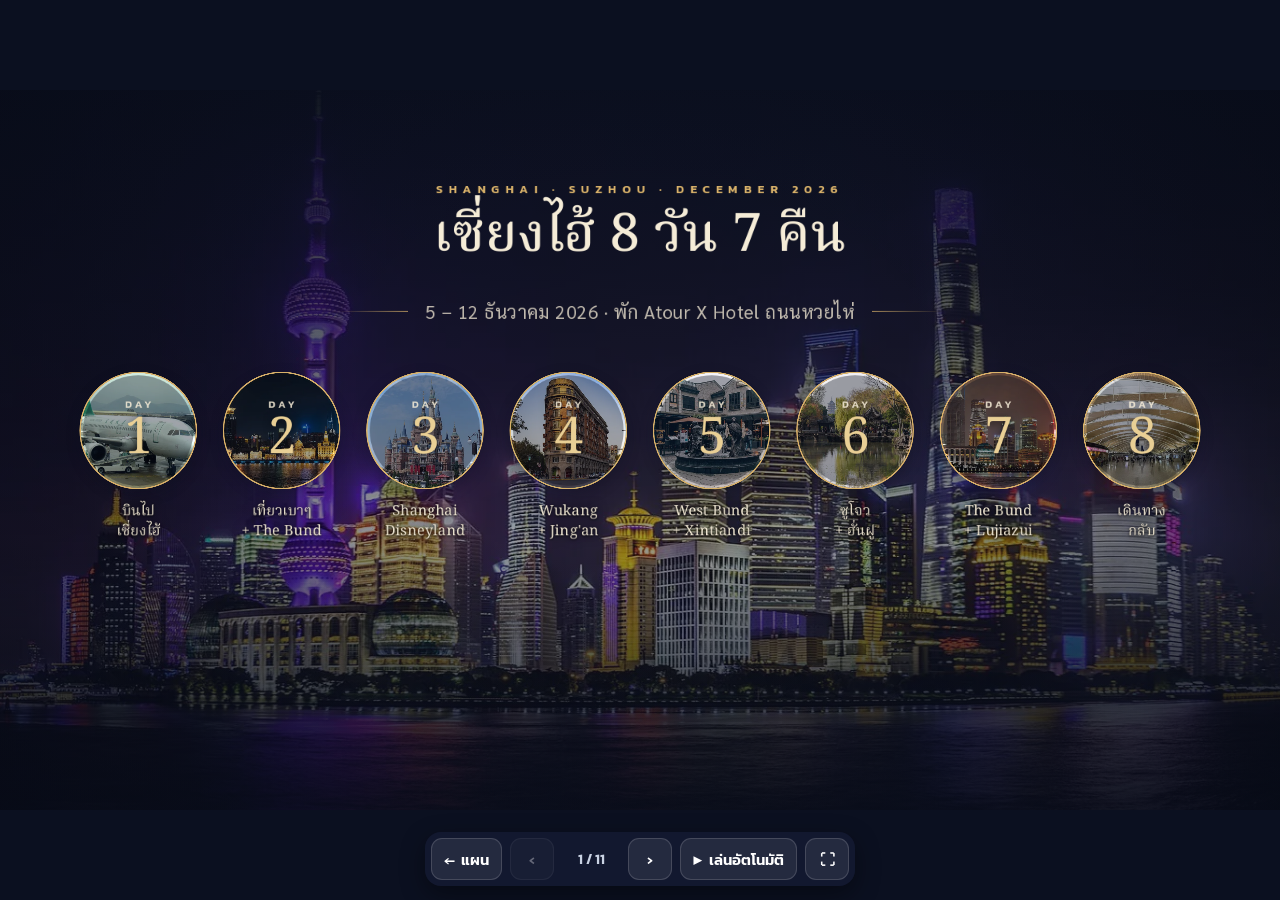
==== commit 7ceea58a: "Present: replace muddy photo wash with clean day-colour + gold glow Co-Authored-By: Claude Opus 5.5 " ====
--- a/present.html
+++ b/present.html
@@ -64,6 +64,12 @@
 @keyframes pout{to{opacity:0;transform:translateX(-24px)}}
 
 /* credits */
+.wash{position:absolute;right:-14%;top:-10%;width:78%;height:125%;opacity:0;transition:opacity 1.4s ease}
+.wash.on{opacity:1}
+.P .wash{right:-30%;top:auto;bottom:-14%;width:130%;height:70%}
+.bignum{position:absolute;right:-18px;bottom:-60px;font:400 440px/1 var(--serif);color:transparent;-webkit-text-stroke:2px #c9a35c8c;letter-spacing:-.02em;pointer-events:none;animation:bn 1.4s .2s cubic-bezier(.2,.8,.25,1) backwards}
+.P .bignum{font-size:330px;bottom:auto;top:250px;right:-10px}
+@keyframes bn{from{opacity:0;transform:translateY(40px) scale(.96)}}
 .credits{position:absolute;left:80px;top:60px;width:1440px;height:800px}
 .credits h2{margin:0;font:500 46px var(--serif);color:var(--ink)}
 .credits p{margin:8px 0 22px;color:var(--mute);font-size:20px}
@@ -100,6 +106,7 @@
 <div id="view">
   <div id="stage" aria-live="polite">
     <div class="bg" id="bgD"></div>
+    <div class="wash" id="w1"></div><div class="wash" id="w2"></div>
     <div class="bg" id="bgN"></div>
     <div id="fx" class="on"></div>
     <div id="rim"></div>
@@ -237,7 +244,7 @@
 function dayPanel(d) {
   var n = d.rows.length, gap = n <= 5 ? 22 : 8, top = G.top, avail = G.avail;
   var rh = Math.min(83, (avail + gap) / n - gap), th = rh * .8, hs = d.h.length > 30 ? 33 : d.h.length > 22 ? 39 : 46;
-  var h = '<div class="panel" style="--c:' + d.c + ';left:' + G.px + 'px;width:' + G.pw + 'px"><div class="ph-head in" style="animation-delay:.25s;top:' + G.head + 'px;width:' + G.pw + 'px"><span class="ic"><img alt="" src="' + d.icon + '"></span><div><h2 style="font-size:' + hs + 'px">' + esc(d.h) + '</h2><i class="acc" style="background:' + d.c + '"></i><p><span class="ey">DAY ' + (d.n < 10 ? '0' : '') + d.n + '</span>' + esc(d.dt) + '</p></div></div>';
+  var h = '<div class="panel" style="--c:' + d.c + ';left:' + G.px + 'px;width:' + G.pw + 'px;height:' + G.H + 'px"><div class="bignum">' + (d.n < 10 ? '0' : '') + d.n + '</div><div class="ph-head in" style="animation-delay:.25s;top:' + G.head + 'px;width:' + G.pw + 'px"><span class="ic"><img alt="" src="' + d.icon + '"></span><div><h2 style="font-size:' + hs + 'px">' + esc(d.h) + '</h2><i class="acc" style="background:' + d.c + '"></i><p><span class="ey">DAY ' + (d.n < 10 ? '0' : '') + d.n + '</span>' + esc(d.dt) + '</p></div></div>';
   d.rows.forEach(function (r, k) {
     h += '<div class="row in" data-k="' + k + '" style="top:' + (top + k * (rh + gap)) + 'px;width:' + G.pw + 'px;height:' + rh + 'px;animation-delay:' + (.42 + k * .07) + 's;padding:0 ' + rh * .2 + 'px">' +
       '<span class="th" style="width:' + th + 'px;height:' + th + 'px;' + (r.img ? 'background-image:url(' + r.img + ')' : 'background-color:#141c33') + '">' + (r.img ? '' : '<img alt="" src="' + (r.stay ? 'img/present/hotel.png' : d.icon) + '">') + '</span>' +
@@ -286,6 +293,9 @@
   i = Math.max(0, Math.min(SL.length - 1, i));
   if (i === idx) return;
   var s = SL[i]; idx = i; var my = ++gen; cyOff();
+  var wa = $('#w1'), wb = $('#w2'), wOn = wa.classList.contains('on') ? wa : wb, wOff = wOn === wa ? wb : wa;
+  if (s.k === 'day') { var c = DAYS[s.i].c; wOff.style.background = 'radial-gradient(ellipse 55% 50% at 58% 62%,' + c + '4a 0,' + c + '1a 45%,' + c + '00 75%),radial-gradient(ellipse 45% 40% at 30% 26%,#e8c98a55 0,#e8c98a00 70%)'; wOff.classList.add('on'); }
+  wOn.classList.remove('on');
   fxEl.style.opacity = s.night ? 1 : 0; fxEl.classList.toggle('on', !!s.night);
   $('#bgN').style.opacity = s.night ? 1 : 0;
   t1.style.color = s.tt ? '#a7823c' : '#f5ecd7';
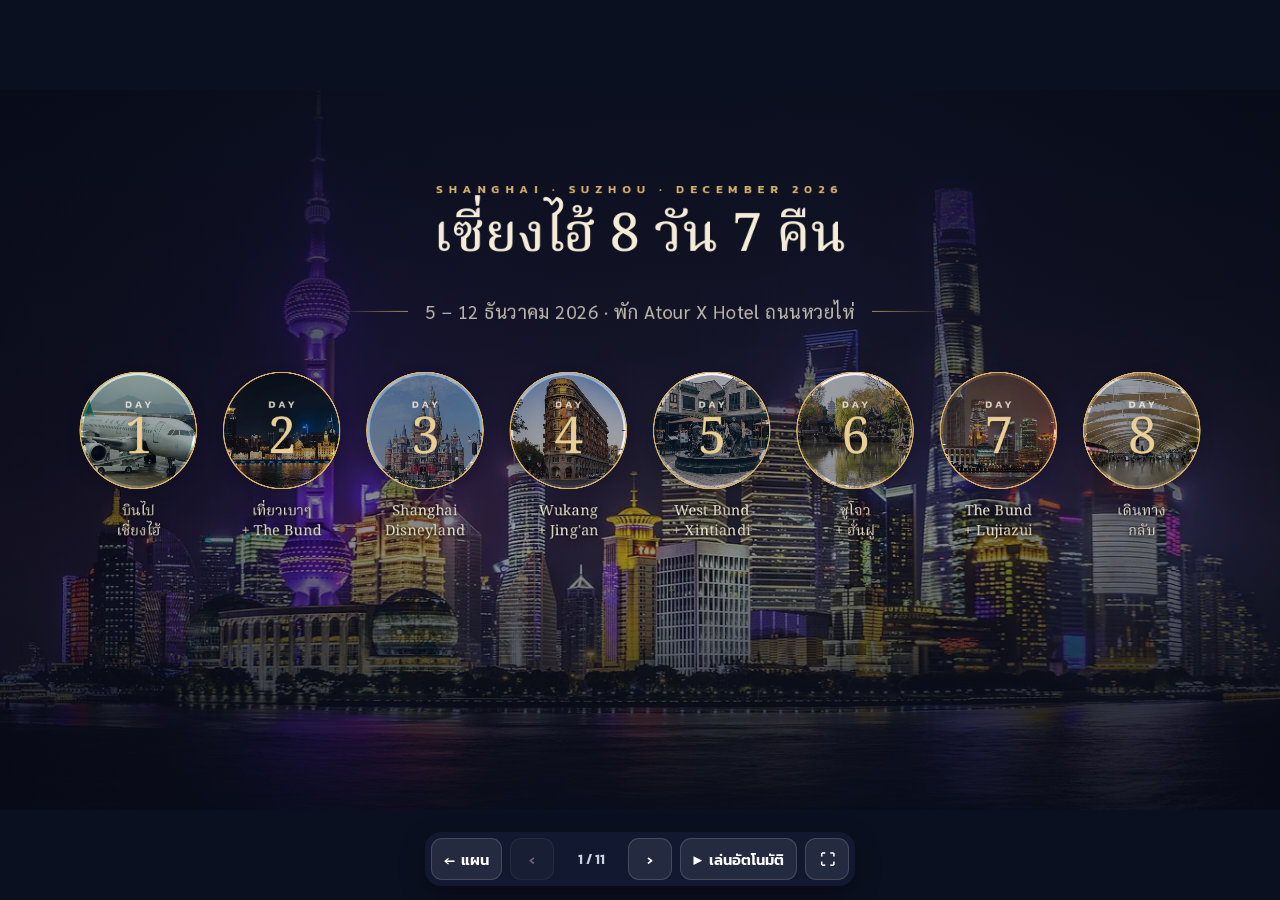
==== commit f5b4c151: "Present: opening sequence (gold line, title, days rise in) + live forecast on day slides (中国天气网 → Op" ====
--- a/present.html
+++ b/present.html
@@ -70,6 +70,20 @@
 .bignum{position:absolute;right:-18px;bottom:-60px;font:400 440px/1 var(--serif);color:transparent;-webkit-text-stroke:2px #c9a35c8c;letter-spacing:-.02em;pointer-events:none;animation:bn 1.4s .2s cubic-bezier(.2,.8,.25,1) backwards}
 .P .bignum{font-size:330px;bottom:auto;top:250px;right:-10px}
 @keyframes bn{from{opacity:0;transform:translateY(40px) scale(.96)}}
+.wi{width:1.15em;height:1.15em;vertical-align:-.2em;margin-right:6px;fill:none;stroke:#a7823c;stroke-width:1.6;stroke-linecap:round;stroke-linejoin:round}
+.lv{font:600 11px Kanit,sans-serif;font-style:normal;letter-spacing:.08em;color:#a7823c;border:1px solid #d9b26a99;border-radius:99px;padding:1px 8px;margin-left:10px;vertical-align:.15em}
+.intro .eye{animation:iFade .9s .35s both}
+.intro #t1{animation:iRise 1.1s .6s cubic-bezier(.2,.8,.25,1) both}
+.intro #s1{animation:iFade 1s 1.25s both}
+.intro .iline{animation:iLine 1.3s .15s cubic-bezier(.6,0,.2,1) both}
+.intro .dc,.intro .lb{animation:iPop .9s cubic-bezier(.25,1.3,.45,1) both}
+.intro .sh{animation:iRise .8s cubic-bezier(.2,.8,.25,1) both}
+.intro #fx{animation:iFade 2s 1.6s both}
+.iline{position:absolute;height:1px;background:linear-gradient(90deg,#d9b26a00,#e9cf95,#d9b26a00);opacity:0;pointer-events:none}
+@keyframes iFade{from{opacity:0}}
+@keyframes iRise{from{opacity:0;translate:0 26px}}
+@keyframes iPop{from{opacity:0;translate:0 60px;scale:.8}}
+@keyframes iLine{0%{opacity:0;transform:scaleX(0)}35%{opacity:1}70%{opacity:1;transform:scaleX(1)}100%{opacity:0;transform:scaleX(1)}}
 .credits{position:absolute;left:80px;top:60px;width:1440px;height:800px}
 .credits h2{margin:0;font:500 46px var(--serif);color:var(--ink)}
 .credits p{margin:8px 0 22px;color:var(--mute);font-size:20px}
@@ -117,6 +131,7 @@
     <div class="abs eye" id="e1" style="top:112px">SHANGHAI · SUZHOU · DECEMBER 2026</div>
     <div class="abs sub" id="s1" style="top:262px">5 – 12 ธันวาคม 2026 · พัก Atour X Hotel ถนนหวยไห่</div>
     <div class="abs sub" id="s2" style="top:262px;opacity:0">เซี่ยงไฮ้ · ซูโจว · 5 – 12 ธ.ค. 2026</div>
+    <div class="iline" id="iline"></div>
     <div id="panels"></div>
   </div>
 </div>
@@ -131,7 +146,7 @@
 <script>
 (function () {
 'use strict';
-var DATA = {"days": [{"n": 1, "c": "#E76F51", "h": "เดินทางไปเซี่ยงไฮ้", "dt": "เสาร์ 5 ธ.ค. · 8°C กลางคืน", "photo": "img/hd/spring-640.webp", "short": ["บินไป", "เซี่ยงไฮ้"], "icon": "img/present/i1.png", "rows": [{"t": "13:45", "title": "เช็คอินสนามบินสุวรรณภูมิ", "img": "img/hd/bkk-640.webp", "stay": false}, {"t": "16:45", "title": "บิน BKK → PVG · 9C7284", "img": "img/hd/spring-640.webp", "stay": false}, {"t": "22:05", "title": "ถึงสนามบินผู่ตง", "img": "img/hd/pvg-640.webp", "stay": false}, {"t": "23:45", "title": "เช็คอิน Atour X Hotel", "img": null, "stay": true}]}, {"n": 2, "c": "#F4A261", "h": "เที่ยวเบา ๆ + The Bund", "dt": "อาทิตย์ 6 ธ.ค. · 5–10°C", "photo": "img/hd/bund-640.webp", "short": ["เที่ยวเบาๆ", "+ The Bund"], "icon": "img/present/i2.png", "rows": [{"t": "11:00", "title": "ออกจากที่พัก ไป People's Square", "img": null, "stay": false}, {"t": "11:30", "title": "Lai Lai Xiao Long Bao (莱莱小笼)", "img": "img/lailai.jpg", "stay": false}, {"t": "13:30", "title": "No.1 Shopping Center (第一百货商业中心)", "img": "img/hd/no1dept-640.webp", "stay": false}, {"t": "14:30", "title": "Nanjing Road Pedestrian Street", "img": "img/hd/nanjing-640.webp", "stay": false}, {"t": "15:45", "title": "The Bund ถ่ายรูปตอนกลางวัน", "img": "img/hd/bundday-640.webp", "stay": false}, {"t": "16:15", "title": "Rockbund ย่านตึกเก่า (外滩源)", "img": "img/hd/rockbund-640.webp", "stay": false}, {"t": "17:00", "title": "Rei Flower Coffee Bar (汭REi·FLOWER COFFEE BAR)", "img": "img/hd/waibaidu-640.webp", "stay": false}, {"t": "18:00", "title": "Manner Coffee สาขา North Bund ริมแม่น้ำ", "img": "img/hd/northbund-640.webp", "stay": false}, {"t": "19:00", "title": "The Bund ชมวิวแม่น้ำหวงผู่", "img": "img/hd/bund-640.webp", "stay": false}, {"t": "20:00", "title": "Dongsheng Self-service Cuisine (东盛自助料理) บุฟเฟต์", "img": "img/hd/dongsheng-640.webp", "stay": false}]}, {"n": 3, "c": "#E9C46A", "h": "Shanghai Disneyland", "dt": "จันทร์ 7 ธ.ค. · 4–8°C", "photo": "img/hd/castle-640.webp", "short": ["Shanghai", "Disneyland"], "icon": "img/present/i3.png", "rows": [{"t": "07:00", "title": "ออกจากที่พัก ไป Disney", "img": "img/hd/disney-640.webp", "stay": false}, {"t": "08:30", "title": "Enchanted Storybook Castle", "img": "img/hd/castle-640.webp", "stay": false}, {"t": "10:00", "title": "Zootopia + Tomorrowland", "img": "img/hd/zootopia-640.webp", "stay": false}, {"t": "13:00", "title": "Adventure Isle", "img": "img/hd/adventure-640.webp", "stay": false}, {"t": "15:00", "title": "Treasure Cove", "img": "img/hd/treasure-640.webp", "stay": false}, {"t": "18:00", "title": "มื้อเย็นในสวน", "img": null, "stay": false}, {"t": "21:15", "title": "Illuminate! + พลุ Magic All Around", "img": "img/hd/fireworks-640.webp", "stay": false}, {"t": "22:00", "title": "กลับที่พัก", "img": null, "stay": false}]}, {"n": 4, "c": "#2A9D8F", "h": "Wukang Road + Jing'an + West Nanjing Road", "dt": "อังคาร 8 ธ.ค. · 4–9°C", "photo": "img/hd/wukang-640.webp", "short": ["Wukang", "+ Jing'an"], "icon": "img/present/i4.png", "rows": [{"t": "09:45", "title": "Grandma's Home (奶奶家) สาขา Wukang Road", "img": "img/grandmas-home.jpg", "stay": false}, {"t": "11:00", "title": "เดินเล่น Wukang Road", "img": "img/hd/wukang-640.webp", "stay": false}, {"t": "12:00", "title": "13DE MARZO คาเฟ่หมีแฟลกชิป", "img": "img/hd/marzo-640.webp", "stay": false}, {"t": "13:00", "title": "วัด Jing'an (静安寺)", "img": "img/hd/jingan-640.webp", "stay": false}, {"t": "14:00", "title": "รองเท้า Pane สาขา Yongyuan Road", "img": "img/pane.jpg", "stay": false}, {"t": "15:00", "title": "เดินเล่น West Nanjing Road (南京西路)", "img": "img/hd/wnanjing-640.webp", "stay": false}, {"t": "16:45", "title": "Butterful & Creamorous (黄油与面包) แฟลกชิป", "img": "img/hd/butterful-640.webp", "stay": false}, {"t": "17:30", "title": "Long Time Ago Mutton Shashlik (很久以前羊肉串) สาขา 818 P…", "img": "img/long-time-ago.jpg", "stay": false}]}, {"n": 5, "c": "#264653", "h": "Canton 8 + West Bund + Xintiandi", "dt": "พุธ 9 ธ.ค. · 3–9°C", "photo": "img/hd/xintiandi-640.webp", "short": ["West Bund", "+ Xintiandi"], "icon": "img/present/i5.png", "rows": [{"t": "09:45", "title": "Pushing Coffee คาเฟ่น้องหมา", "img": "img/pushing.jpg", "stay": false}, {"t": "11:15", "title": "Canton 8 (喜粤8号) สาขา Runan Street", "img": "img/canton8.jpg", "stay": false}, {"t": "13:00", "title": "Gate M West Bund Dream Center (西岸梦中心)", "img": "img/hd/westbund-640.webp", "stay": false}, {"t": "16:00", "title": "Xintiandi (新天地)", "img": "img/hd/xintiandi-640.webp", "stay": false}, {"t": "16:45", "title": "New York Bagelous Museum", "img": "img/hd/bagel-640.webp", "stay": false}, {"t": "17:30", "title": "รองเท้า Pane ที่ TX Huaihai", "img": "img/pane.jpg", "stay": false}, {"t": "18:30", "title": "New Sukiyaki (牛New寿喜烧) สาขา Huaihai Middle Road", "img": "img/new-sukiyaki.jpg", "stay": false}, {"t": "20:00", "title": "เดินถนน Huaihai Road กลับที่พัก", "img": "img/hd/huaihai-640.webp", "stay": false}]}, {"n": 6, "c": "#8E5572", "h": "ซูโจวเต็มวัน + ชุดฮั่นฝู", "dt": "พฤหัสบดี 10 ธ.ค. · 4–10°C", "photo": "img/hd/sz-garden-640.webp", "short": ["ซูโจว", "+ ฮั่นฝู"], "icon": "img/present/i6.png", "rows": [{"t": "08:00", "title": "ไปสถานีรถไฟเซี่ยงไฮ้ (上海站)", "img": "img/hd/sz-shstation-640.webp", "stay": false}, {"t": "08:40", "title": "รถไฟความเร็วสูง ไปซูโจว (苏州站)", "img": "img/hd/sz-train-640.webp", "stay": false}, {"t": "09:30", "title": "Humble Administrator's Garden (拙政园)", "img": "img/hd/sz-garden-640.webp", "stay": false}, {"t": "11:00", "title": "เช่าชุดฮั่นฝู + ถ่ายรูป Pingjiang Road (平江路)", "img": "img/hd/sz-pingjiang-640.webp", "stay": false}, {"t": "13:00", "title": "บะหมี่ซูโจว (苏式汤面)", "img": "img/hd/sz-noodle-640.webp", "stay": false}, {"t": "15:00", "title": "Shantang Street (山塘街)", "img": "img/hd/sz-shantang-640.webp", "stay": false}, {"t": "18:00", "title": "มื้อเย็นอาหารซูโจว", "img": "img/hd/sz-fish-640.webp", "stay": false}, {"t": "19:30", "title": "รถไฟกลับเซี่ยงไฮ้", "img": "img/hd/sz-station-640.webp", "stay": false}]}, {"n": 7, "c": "#D1495B", "h": "The Bund brunch + Lujiazui", "dt": "ศุกร์ 11 ธ.ค. · 5–11°C", "photo": "img/hd/ljznight-640.webp", "short": ["The Bund", "+ Lujiazui"], "icon": "img/present/i7.png", "rows": [{"t": "10:00", "title": "Cocina 19 ร้านอาหารสเปน ริม The Bund", "img": "img/cocina19.jpg", "stay": false}, {"t": "12:00", "title": "Luneurs Boulanger & Glacier สาขาแฟลกชิป", "img": "img/hd/luneurs-640.webp", "stay": false}, {"t": "13:30", "title": "แวะ Pane ที่ TX Huaihai (สำรอง)", "img": "img/pane.jpg", "stay": false}, {"t": "16:30", "title": "Superbrand Mall (正大广场)", "img": "img/hd/superbrand-640.webp", "stay": false}, {"t": "17:30", "title": "เดินถ่ายรูป Lujiazui ตอนเปิดไฟ", "img": "img/hd/ljznight-640.webp", "stay": false}, {"t": "18:30", "title": "Chef Fei (费大厨)", "img": "img/chef-fei.jpg", "stay": false}, {"t": "20:00", "title": "ตลาดคริสต์มาส Christkindlmarkt on the Bund  บรรยาก…", "img": "img/hd/xmas-640.webp", "stay": false}, {"t": "21:45", "title": "เก็บกระเป๋า", "img": null, "stay": true}]}, {"n": 8, "c": "#3D5A80", "h": "เดินทางกลับ", "dt": "เสาร์ 12 ธ.ค. · 5–11°C", "photo": "img/hd/pvg-640.webp", "short": ["เดินทาง", "กลับ"], "icon": "img/present/i8.png", "rows": [{"t": "07:30", "title": "เช็คเอาท์ Atour X Hotel", "img": null, "stay": true}, {"t": "08:00", "title": "ไปสนามบินผู่ตงด้วยรถไฟแม่เหล็ก Maglev", "img": "img/hd/pvg-640.webp", "stay": false}, {"t": "09:00", "title": "เช็คอิน + มื้อเช้าที่สนามบิน", "img": null, "stay": false}, {"t": "12:05", "title": "บิน PVG → BKK · 9C7283", "img": "img/hd/spring-640.webp", "stay": false}]}], "credits": ["หัวเว็บ — David Zhang from Canada (CC BY-SA 2.0)", "The Bund — Lloyd Tudor (CC BY-SA 4.0)", "Nanjing Road — Chainwit. (CC BY 4.0)", "People's Square · Shanghai Museum — Gary Todd (CC0)", "Wukang Mansion — N509FZ (CC BY-SA 4.0)", "Xintiandi — Leynadmar (CC BY-SA 4.0)", "Yu Garden — Chainwit. (CC BY 4.0)", "City God Temple — Chainwit. (CC BY 4.0)", "ทางเข้า Disneyland — Phlizz (CC BY-SA 4.0)", "Enchanted Storybook Castle — Jeremy Thompson (CC BY 2.0)", "Adventure Isle — Jeremy Thompson (CC BY 2.0)", "Treasure Cove — Phlizz (CC BY-SA 4.0)", "Zhujiajiao — BrokenSphere (CC BY-SA 3.0)", "วัดพระหยก — Nikolamikovic82 (CC0)", "M50 — MNXANL (CC BY-SA 4.0)", "Tianzifang — 钉钉 (CC BY-SA 4.0)", "สุวรรณภูมิ — Grendelkhan (CC BY-SA 3.0)", "Superbrand Mall — Hanahu55 (CC BY-SA 4.0)", "Huaihai Road — Jean-Pierre Dalbéra (CC BY 2.0)", "สนามบินผู่ตง T2 — Windmemories (CC BY-SA 4.0)", "พลุ Disney — Jeremy Thompson (CC BY 2.0)", "People's Square — Stefan Fussan (CC BY-SA 3.0)", "ริมน้ำ West Bund ใกล้ Gate M — Livelikerw (CC BY-SA 3.0)", "Zootopia — Memm (CC BY 4.0)", "Lujiazui ตอนค่ำ — KimonBerlin (CC BY-SA 2.0)", "เครื่องบิน Spring Airlines — Follash (Public domain)", "บ๊ะจ่าง — Dllu (CC BY-SA 4.0)", "วัด Jing'an — kallerna (CC BY-SA 4.0)", "สะพาน Waibaidu ริมคลอง Suzhou Creek — kallerna (CC BY-SA 4.0)", "วิวจาก North Bund — 钉钉 (CC BY-SA 4.0)", "ร้าน Baker & Spice ถนน Anfu Road — ผู้ใช้ Wikimedia Commons (CC0)", "สถานีรถไฟเซี่ยงไฮ้ — MNXANL (CC BY-SA 4.0)", "รถไฟความเร็วสูง CR400AF — Shwangtianyuan (CC BY-SA 4.0)", "拙政园 ซูโจว — King of Hearts (CC BY-SA 4.0)", "Pingjiang Road — song songroov (CC BY 3.0)", "บะหมี่ซูโจว — Finnnnnn (CC BY-SA 4.0)", "Shantang Street — Windmemories (CC BY-SA 4.0)", "ปลากระรอก 松鼠桂鱼 — Charles Haynes from Hobart, Australia (CC BY-SA 2.0)", "สถานีซูโจว — Chainwit. (CC BY 4.0)", "Plaza 66 · West Nanjing Road — Baycrest (CC BY-SA 2.5)", "Butterful & Creamorous (สาขาอื่น) — Windmemories (CC BY-SA 4.0)", "ภาพประกอบเบเกิล — Revital Salomon (CC BY-SA 4.0)", "ตึก Mosaic Plaza (353广场) ที่ตั้งร้าน Dongsheng — Livelikerw (CC BY-SA 3.0)"], "total": "29,860"};
+var DATA = {"days": [{"n": 1, "c": "#E76F51", "h": "เดินทางไปเซี่ยงไฮ้", "dw": "เสาร์ 5 ธ.ค.", "tp": "8°C กลางคืน", "iso": "2026-12-05", "photo": "img/hd/spring-640.webp", "short": ["บินไป", "เซี่ยงไฮ้"], "icon": "img/present/i1.png", "rows": [{"t": "13:45", "title": "เช็คอินสนามบินสุวรรณภูมิ", "img": "img/hd/bkk-640.webp", "stay": false}, {"t": "16:45", "title": "บิน BKK → PVG · 9C7284", "img": "img/hd/spring-640.webp", "stay": false}, {"t": "22:05", "title": "ถึงสนามบินผู่ตง", "img": "img/hd/pvg-640.webp", "stay": false}, {"t": "23:45", "title": "เช็คอิน Atour X Hotel", "img": null, "stay": true}]}, {"n": 2, "c": "#F4A261", "h": "เที่ยวเบา ๆ + The Bund", "dw": "อาทิตย์ 6 ธ.ค.", "tp": "5–10°C", "iso": "2026-12-06", "photo": "img/hd/bund-640.webp", "short": ["เที่ยวเบาๆ", "+ The Bund"], "icon": "img/present/i2.png", "rows": [{"t": "11:00", "title": "ออกจากที่พัก ไป People's Square", "img": null, "stay": false}, {"t": "11:30", "title": "Lai Lai Xiao Long Bao (莱莱小笼)", "img": "img/lailai.jpg", "stay": false}, {"t": "13:30", "title": "No.1 Shopping Center (第一百货商业中心)", "img": "img/hd/no1dept-640.webp", "stay": false}, {"t": "14:30", "title": "Nanjing Road Pedestrian Street", "img": "img/hd/nanjing-640.webp", "stay": false}, {"t": "15:45", "title": "The Bund ถ่ายรูปตอนกลางวัน", "img": "img/hd/bundday-640.webp", "stay": false}, {"t": "16:15", "title": "Rockbund ย่านตึกเก่า (外滩源)", "img": "img/hd/rockbund-640.webp", "stay": false}, {"t": "17:00", "title": "Rei Flower Coffee Bar (汭REi·FLOWER COFFEE BAR)", "img": "img/hd/waibaidu-640.webp", "stay": false}, {"t": "18:00", "title": "Manner Coffee สาขา North Bund ริมแม่น้ำ", "img": "img/hd/northbund-640.webp", "stay": false}, {"t": "19:00", "title": "The Bund ชมวิวแม่น้ำหวงผู่", "img": "img/hd/bund-640.webp", "stay": false}, {"t": "20:00", "title": "Dongsheng Self-service Cuisine (东盛自助料理) บุฟเฟต์", "img": "img/hd/dongsheng-640.webp", "stay": false}]}, {"n": 3, "c": "#E9C46A", "h": "Shanghai Disneyland", "dw": "จันทร์ 7 ธ.ค.", "tp": "4–8°C", "iso": "2026-12-07", "photo": "img/hd/castle-640.webp", "short": ["Shanghai", "Disneyland"], "icon": "img/present/i3.png", "rows": [{"t": "07:00", "title": "ออกจากที่พัก ไป Disney", "img": "img/hd/disney-640.webp", "stay": false}, {"t": "08:30", "title": "Enchanted Storybook Castle", "img": "img/hd/castle-640.webp", "stay": false}, {"t": "10:00", "title": "Zootopia + Tomorrowland", "img": "img/hd/zootopia-640.webp", "stay": false}, {"t": "13:00", "title": "Adventure Isle", "img": "img/hd/adventure-640.webp", "stay": false}, {"t": "15:00", "title": "Treasure Cove", "img": "img/hd/treasure-640.webp", "stay": false}, {"t": "18:00", "title": "มื้อเย็นในสวน", "img": null, "stay": false}, {"t": "21:15", "title": "Illuminate! + พลุ Magic All Around", "img": "img/hd/fireworks-640.webp", "stay": false}, {"t": "22:00", "title": "กลับที่พัก", "img": null, "stay": false}]}, {"n": 4, "c": "#2A9D8F", "h": "Wukang Road + Jing'an + West Nanjing Road", "dw": "อังคาร 8 ธ.ค.", "tp": "4–9°C", "iso": "2026-12-08", "photo": "img/hd/wukang-640.webp", "short": ["Wukang", "+ Jing'an"], "icon": "img/present/i4.png", "rows": [{"t": "09:45", "title": "Grandma's Home (奶奶家) สาขา Wukang Road", "img": "img/grandmas-home.jpg", "stay": false}, {"t": "11:00", "title": "เดินเล่น Wukang Road", "img": "img/hd/wukang-640.webp", "stay": false}, {"t": "12:00", "title": "13DE MARZO คาเฟ่หมีแฟลกชิป", "img": "img/hd/marzo-640.webp", "stay": false}, {"t": "13:00", "title": "วัด Jing'an (静安寺)", "img": "img/hd/jingan-640.webp", "stay": false}, {"t": "14:00", "title": "รองเท้า Pane สาขา Yongyuan Road", "img": "img/pane.jpg", "stay": false}, {"t": "15:00", "title": "เดินเล่น West Nanjing Road (南京西路)", "img": "img/hd/wnanjing-640.webp", "stay": false}, {"t": "16:45", "title": "Butterful & Creamorous (黄油与面包) แฟลกชิป", "img": "img/hd/butterful-640.webp", "stay": false}, {"t": "17:30", "title": "Long Time Ago Mutton Shashlik (很久以前羊肉串) สาขา 818 P…", "img": "img/long-time-ago.jpg", "stay": false}]}, {"n": 5, "c": "#264653", "h": "Canton 8 + West Bund + Xintiandi", "dw": "พุธ 9 ธ.ค.", "tp": "3–9°C", "iso": "2026-12-09", "photo": "img/hd/xintiandi-640.webp", "short": ["West Bund", "+ Xintiandi"], "icon": "img/present/i5.png", "rows": [{"t": "09:45", "title": "Pushing Coffee คาเฟ่น้องหมา", "img": "img/pushing.jpg", "stay": false}, {"t": "11:15", "title": "Canton 8 (喜粤8号) สาขา Runan Street", "img": "img/canton8.jpg", "stay": false}, {"t": "13:00", "title": "Gate M West Bund Dream Center (西岸梦中心)", "img": "img/hd/westbund-640.webp", "stay": false}, {"t": "16:00", "title": "Xintiandi (新天地)", "img": "img/hd/xintiandi-640.webp", "stay": false}, {"t": "16:45", "title": "New York Bagelous Museum", "img": "img/hd/bagel-640.webp", "stay": false}, {"t": "17:30", "title": "รองเท้า Pane ที่ TX Huaihai", "img": "img/pane.jpg", "stay": false}, {"t": "18:30", "title": "New Sukiyaki (牛New寿喜烧) สาขา Huaihai Middle Road", "img": "img/new-sukiyaki.jpg", "stay": false}, {"t": "20:00", "title": "เดินถนน Huaihai Road กลับที่พัก", "img": "img/hd/huaihai-640.webp", "stay": false}]}, {"n": 6, "c": "#8E5572", "h": "ซูโจวเต็มวัน + ชุดฮั่นฝู", "dw": "พฤหัสบดี 10 ธ.ค.", "tp": "4–10°C", "iso": "2026-12-10", "photo": "img/hd/sz-garden-640.webp", "short": ["ซูโจว", "+ ฮั่นฝู"], "icon": "img/present/i6.png", "rows": [{"t": "08:00", "title": "ไปสถานีรถไฟเซี่ยงไฮ้ (上海站)", "img": "img/hd/sz-shstation-640.webp", "stay": false}, {"t": "08:40", "title": "รถไฟความเร็วสูง ไปซูโจว (苏州站)", "img": "img/hd/sz-train-640.webp", "stay": false}, {"t": "09:30", "title": "Humble Administrator's Garden (拙政园)", "img": "img/hd/sz-garden-640.webp", "stay": false}, {"t": "11:00", "title": "เช่าชุดฮั่นฝู + ถ่ายรูป Pingjiang Road (平江路)", "img": "img/hd/sz-pingjiang-640.webp", "stay": false}, {"t": "13:00", "title": "บะหมี่ซูโจว (苏式汤面)", "img": "img/hd/sz-noodle-640.webp", "stay": false}, {"t": "15:00", "title": "Shantang Street (山塘街)", "img": "img/hd/sz-shantang-640.webp", "stay": false}, {"t": "18:00", "title": "มื้อเย็นอาหารซูโจว", "img": "img/hd/sz-fish-640.webp", "stay": false}, {"t": "19:30", "title": "รถไฟกลับเซี่ยงไฮ้", "img": "img/hd/sz-station-640.webp", "stay": false}]}, {"n": 7, "c": "#D1495B", "h": "The Bund brunch + Lujiazui", "dw": "ศุกร์ 11 ธ.ค.", "tp": "5–11°C", "iso": "2026-12-11", "photo": "img/hd/ljznight-640.webp", "short": ["The Bund", "+ Lujiazui"], "icon": "img/present/i7.png", "rows": [{"t": "10:00", "title": "Cocina 19 ร้านอาหารสเปน ริม The Bund", "img": "img/cocina19.jpg", "stay": false}, {"t": "12:00", "title": "Luneurs Boulanger & Glacier สาขาแฟลกชิป", "img": "img/hd/luneurs-640.webp", "stay": false}, {"t": "13:30", "title": "แวะ Pane ที่ TX Huaihai (สำรอง)", "img": "img/pane.jpg", "stay": false}, {"t": "16:30", "title": "Superbrand Mall (正大广场)", "img": "img/hd/superbrand-640.webp", "stay": false}, {"t": "17:30", "title": "เดินถ่ายรูป Lujiazui ตอนเปิดไฟ", "img": "img/hd/ljznight-640.webp", "stay": false}, {"t": "18:30", "title": "Chef Fei (费大厨)", "img": "img/chef-fei.jpg", "stay": false}, {"t": "20:00", "title": "ตลาดคริสต์มาส Christkindlmarkt on the Bund  บรรยาก…", "img": "img/hd/xmas-640.webp", "stay": false}, {"t": "21:45", "title": "เก็บกระเป๋า", "img": null, "stay": true}]}, {"n": 8, "c": "#3D5A80", "h": "เดินทางกลับ", "dw": "เสาร์ 12 ธ.ค.", "tp": "5–11°C", "iso": "2026-12-12", "photo": "img/hd/pvg-640.webp", "short": ["เดินทาง", "กลับ"], "icon": "img/present/i8.png", "rows": [{"t": "07:30", "title": "เช็คเอาท์ Atour X Hotel", "img": null, "stay": true}, {"t": "08:00", "title": "ไปสนามบินผู่ตงด้วยรถไฟแม่เหล็ก Maglev", "img": "img/hd/pvg-640.webp", "stay": false}, {"t": "09:00", "title": "เช็คอิน + มื้อเช้าที่สนามบิน", "img": null, "stay": false}, {"t": "12:05", "title": "บิน PVG → BKK · 9C7283", "img": "img/hd/spring-640.webp", "stay": false}]}], "credits": ["หัวเว็บ — David Zhang from Canada (CC BY-SA 2.0)", "The Bund — Lloyd Tudor (CC BY-SA 4.0)", "Nanjing Road — Chainwit. (CC BY 4.0)", "People's Square · Shanghai Museum — Gary Todd (CC0)", "Wukang Mansion — N509FZ (CC BY-SA 4.0)", "Xintiandi — Leynadmar (CC BY-SA 4.0)", "Yu Garden — Chainwit. (CC BY 4.0)", "City God Temple — Chainwit. (CC BY 4.0)", "ทางเข้า Disneyland — Phlizz (CC BY-SA 4.0)", "Enchanted Storybook Castle — Jeremy Thompson (CC BY 2.0)", "Adventure Isle — Jeremy Thompson (CC BY 2.0)", "Treasure Cove — Phlizz (CC BY-SA 4.0)", "Zhujiajiao — BrokenSphere (CC BY-SA 3.0)", "วัดพระหยก — Nikolamikovic82 (CC0)", "M50 — MNXANL (CC BY-SA 4.0)", "Tianzifang — 钉钉 (CC BY-SA 4.0)", "สุวรรณภูมิ — Grendelkhan (CC BY-SA 3.0)", "Superbrand Mall — Hanahu55 (CC BY-SA 4.0)", "Huaihai Road — Jean-Pierre Dalbéra (CC BY 2.0)", "สนามบินผู่ตง T2 — Windmemories (CC BY-SA 4.0)", "พลุ Disney — Jeremy Thompson (CC BY 2.0)", "People's Square — Stefan Fussan (CC BY-SA 3.0)", "ริมน้ำ West Bund ใกล้ Gate M — Livelikerw (CC BY-SA 3.0)", "Zootopia — Memm (CC BY 4.0)", "Lujiazui ตอนค่ำ — KimonBerlin (CC BY-SA 2.0)", "เครื่องบิน Spring Airlines — Follash (Public domain)", "บ๊ะจ่าง — Dllu (CC BY-SA 4.0)", "วัด Jing'an — kallerna (CC BY-SA 4.0)", "สะพาน Waibaidu ริมคลอง Suzhou Creek — kallerna (CC BY-SA 4.0)", "วิวจาก North Bund — 钉钉 (CC BY-SA 4.0)", "ร้าน Baker & Spice ถนน Anfu Road — ผู้ใช้ Wikimedia Commons (CC0)", "สถานีรถไฟเซี่ยงไฮ้ — MNXANL (CC BY-SA 4.0)", "รถไฟความเร็วสูง CR400AF — Shwangtianyuan (CC BY-SA 4.0)", "拙政园 ซูโจว — King of Hearts (CC BY-SA 4.0)", "Pingjiang Road — song songroov (CC BY 3.0)", "บะหมี่ซูโจว — Finnnnnn (CC BY-SA 4.0)", "Shantang Street — Windmemories (CC BY-SA 4.0)", "ปลากระรอก 松鼠桂鱼 — Charles Haynes from Hobart, Australia (CC BY-SA 2.0)", "สถานีซูโจว — Chainwit. (CC BY 4.0)", "Plaza 66 · West Nanjing Road — Baycrest (CC BY-SA 2.5)", "Butterful & Creamorous (สาขาอื่น) — Windmemories (CC BY-SA 4.0)", "ภาพประกอบเบเกิล — Revital Salomon (CC BY-SA 4.0)", "ตึก Mosaic Plaza (353广场) ที่ตั้งร้าน Dongsheng — Livelikerw (CC BY-SA 3.0)"], "total": "29,860"};
 var DAYS = DATA.days, N = DAYS.length;
 var $ = function (s) { return document.querySelector(s); };
 var reduce = matchMedia('(prefers-reduced-motion: reduce)').matches;
@@ -244,7 +259,7 @@
 function dayPanel(d) {
   var n = d.rows.length, gap = n <= 5 ? 22 : 8, top = G.top, avail = G.avail;
   var rh = Math.min(83, (avail + gap) / n - gap), th = rh * .8, hs = d.h.length > 30 ? 33 : d.h.length > 22 ? 39 : 46;
-  var h = '<div class="panel" style="--c:' + d.c + ';left:' + G.px + 'px;width:' + G.pw + 'px;height:' + G.H + 'px"><div class="bignum">' + (d.n < 10 ? '0' : '') + d.n + '</div><div class="ph-head in" style="animation-delay:.25s;top:' + G.head + 'px;width:' + G.pw + 'px"><span class="ic"><img alt="" src="' + d.icon + '"></span><div><h2 style="font-size:' + hs + 'px">' + esc(d.h) + '</h2><i class="acc" style="background:' + d.c + '"></i><p><span class="ey">DAY ' + (d.n < 10 ? '0' : '') + d.n + '</span>' + esc(d.dt) + '</p></div></div>';
+  var h = '<div class="panel" style="--c:' + d.c + ';left:' + G.px + 'px;width:' + G.pw + 'px;height:' + G.H + 'px"><div class="bignum">' + (d.n < 10 ? '0' : '') + d.n + '</div><div class="ph-head in" style="animation-delay:.25s;top:' + G.head + 'px;width:' + G.pw + 'px"><span class="ic"><img alt="" src="' + d.icon + '"></span><div><h2 style="font-size:' + hs + 'px">' + esc(d.h) + '</h2><i class="acc" style="background:' + d.c + '"></i><p><span class="ey">DAY ' + (d.n < 10 ? '0' : '') + d.n + '</span>' + esc(d.dw) + ' · <span class="wxp" data-iso="' + d.iso + '">' + wxHtml(d) + '</span></p></div></div>';
   d.rows.forEach(function (r, k) {
     h += '<div class="row in" data-k="' + k + '" style="top:' + (top + k * (rh + gap)) + 'px;width:' + G.pw + 'px;height:' + rh + 'px;animation-delay:' + (.42 + k * .07) + 's;padding:0 ' + rh * .2 + 'px">' +
       '<span class="th" style="width:' + th + 'px;height:' + th + 'px;' + (r.img ? 'background-image:url(' + r.img + ')' : 'background-color:#141c33') + '">' + (r.img ? '' : '<img alt="" src="' + (r.stay ? 'img/present/hotel.png' : d.icon) + '">') + '</span>' +
@@ -253,6 +268,38 @@
   });
   return h + '</div>';
 }
+/* live forecast: 中国天气网 first (data/cma-wx.json, refreshed by a GitHub Action), Open-Meteo for days it doesn't cover */
+var WX = {};
+var WI = {
+  sun: '<circle cx="12" cy="12" r="4.2"/><path d="M12 2.5v2.6M12 18.9v2.6M2.5 12h2.6M18.9 12h2.6M5.3 5.3l1.8 1.8M16.9 16.9l1.8 1.8M5.3 18.7l1.8-1.8M16.9 7.1l1.8-1.8"/>',
+  part: '<path d="M8 4.5v1.6M3.6 8.6h1.6M4.9 5.4l1.1 1.1M11.2 5.4l-1.1 1.1"/><path d="M5.6 11.2a3 3 0 0 1 5.4-2.6"/><path d="M8 19.5h9.3a3.7 3.7 0 0 0 .4-7.4 5 5 0 0 0-9.6 1.3A3.1 3.1 0 0 0 8 19.5z"/>',
+  cloud: '<path d="M6.5 18.5h11a4 4 0 0 0 .4-8 5.6 5.6 0 0 0-10.8 1.5A3.3 3.3 0 0 0 6.5 18.5z"/>',
+  rain: '<path d="M6.5 14.5h11a4 4 0 0 0 .4-8 5.6 5.6 0 0 0-10.8 1.5A3.3 3.3 0 0 0 6.5 14.5z"/><path d="M8.5 17.5l-1 3M12.5 17.5l-1 3M16.5 17.5l-1 3"/>',
+  snow: '<path d="M6.5 14.5h11a4 4 0 0 0 .4-8 5.6 5.6 0 0 0-10.8 1.5A3.3 3.3 0 0 0 6.5 14.5z"/><path d="M8.5 18.5h.01M12 20.5h.01M15.5 18.5h.01"/>',
+  fog: '<path d="M4 9h16M6 13h12M4 17h16"/>',
+  storm: '<path d="M6.5 14.5h11a4 4 0 0 0 .4-8 5.6 5.6 0 0 0-10.8 1.5A3.3 3.3 0 0 0 6.5 14.5z"/><path d="M12.5 15.5l-2 3.5h3l-2 3.5"/>'
+};
+var TH = [['雷阵雨', 'พายุฝน'], ['阵雨', 'ฝนเป็นช่วง'], ['暴雨', 'ฝนหนักมาก'], ['大雨', 'ฝนหนัก'], ['中雨', 'ฝนปานกลาง'], ['小雨', 'ฝนเล็กน้อย'], ['雨夹雪', 'ฝนปนหิมะ'], ['雪', 'หิมะ'], ['雨', 'ฝน'], ['多云', 'มีเมฆ'], ['阴', 'ครึ้ม'], ['晴', 'แดด'], ['雾', 'หมอก'], ['霾', 'ฝุ่นควัน']];
+function thWx(z) { return (z || '').split('转').map(function (p) { for (var i = 0; i < TH.length; i++) if (p.indexOf(TH[i][0]) >= 0) return TH[i][1]; return p; }).filter(function (x, i, a) { return a.indexOf(x) === i; }).join(' → '); }
+function zKind(z) { var f = (z || '').split('转')[0]; return /雷/.test(f) ? 'storm' : /雪/.test(f) ? 'snow' : /雨/.test(f) ? 'rain' : /雾|霾/.test(f) ? 'fog' : /阴/.test(f) ? 'cloud' : /多云/.test(f) ? 'part' : /晴/.test(f) ? 'sun' : 'part'; }
+function oKind(c) { return c <= 1 ? 'sun' : c <= 3 ? 'part' : c <= 48 ? 'fog' : c <= 67 ? 'rain' : c <= 77 ? 'snow' : c <= 82 ? 'rain' : 'storm'; }
+var OM_TH = { sun: 'แดด', part: 'มีเมฆบางส่วน', cloud: 'ครึ้ม', rain: 'ฝน', snow: 'หิมะ', fog: 'หมอก', storm: 'พายุฝน' };
+function wxHtml(d) {
+  var g = WX[d.iso];
+  if (!g) return esc(d.tp);
+  return '<svg class="wi" viewBox="0 0 24 24" aria-hidden="true">' + WI[g.k] + '</svg>' + g.lo + '–' + g.hi + '°C · ' + esc(g.th) + '<em class="lv">พยากรณ์ล่าสุด</em>';
+}
+(function () {
+  function js(u) { return fetch(u, { cache: 'no-store' }).then(function (r) { return r.ok ? r.json() : null; }).catch(function () { return null; }); }
+  var first = DAYS[0].iso, last = DAYS[N - 1].iso;
+  Promise.all([js('data/cma-wx.json?t=' + Date.now()), js('https://api.open-meteo.com/v1/forecast?latitude=31.21&longitude=121.45&daily=weathercode,temperature_2m_max,temperature_2m_min&timezone=Asia%2FShanghai&forecast_days=16')]).then(function (res) {
+    var cma = res[0], om = res[1] && res[1].daily;
+    if (cma && cma.days) cma.days.forEach(function (x) { if (x.date >= first && x.date <= last && x.hi != null) WX[x.date] = { hi: x.hi, lo: x.lo, k: zKind(x.wx), th: thWx(x.wx) }; });
+    if (om && om.time) om.time.forEach(function (t, i) { if (t >= first && t <= last && !WX[t]) { var k = oKind(om.weathercode[i]); WX[t] = { hi: Math.round(om.temperature_2m_max[i]), lo: Math.round(om.temperature_2m_min[i]), k: k, th: OM_TH[k] }; } });
+    [].forEach.call(document.querySelectorAll('.wxp'), function (e) { var d = DAYS.filter(function (x) { return x.iso === e.dataset.iso; })[0]; if (d && WX[d.iso]) e.innerHTML = wxHtml(d); });
+  });
+})();
+
 function creditsPanel() {
   return '<div class="credits in" style="left:' + G.cr[0] + 'px;width:' + G.cr[1] + 'px"><h2>เครดิตรูปภาพ</h2><p>รูปจาก Wikimedia Commons ตามสัญญาอนุญาตที่ระบุ · รูปอื่นเป็นรูปของเราเอง</p><ul>' +
     DATA.credits.map(function (c) { return '<li>' + esc(c) + '</li>'; }).join('').replace(/^/, '').replace(/<\/li>$/, '</li>') + '</ul></div>';
@@ -360,7 +407,14 @@
 
 
 var start = parseInt((location.hash || '').slice(1), 10);
-show(start >= 1 && start <= SL.length ? start - 1 : 0, true);
+var first = start >= 1 && start <= SL.length ? start - 1 : 0;
+if (first === 0 && !reduce) {  // opening sequence: gold line, eyebrow, title, then the eight days rise in one by one
+  var il = $('#iline'); il.style.left = (G.W / 2 - 340) + 'px'; il.style.width = '680px'; il.style.top = (G.tC[1] + 46) + 'px';
+  C.forEach(function (c, i) { var dl = (1.5 + i * .12) + 's'; c.style.animationDelay = dl; LB[i].style.animationDelay = dl; SH[i].style.animationDelay = (1.75 + i * .12) + 's'; });
+  stage.classList.add('intro');
+  setTimeout(function () { stage.classList.remove('intro'); C.concat(LB, SH).forEach(function (e) { e.style.animationDelay = ''; }); }, 3600);
+}
+show(first, true);
 if (document.fonts && document.fonts.ready) document.fonts.ready.then(function () { measure(); render(cur); });
 })();
 </script>
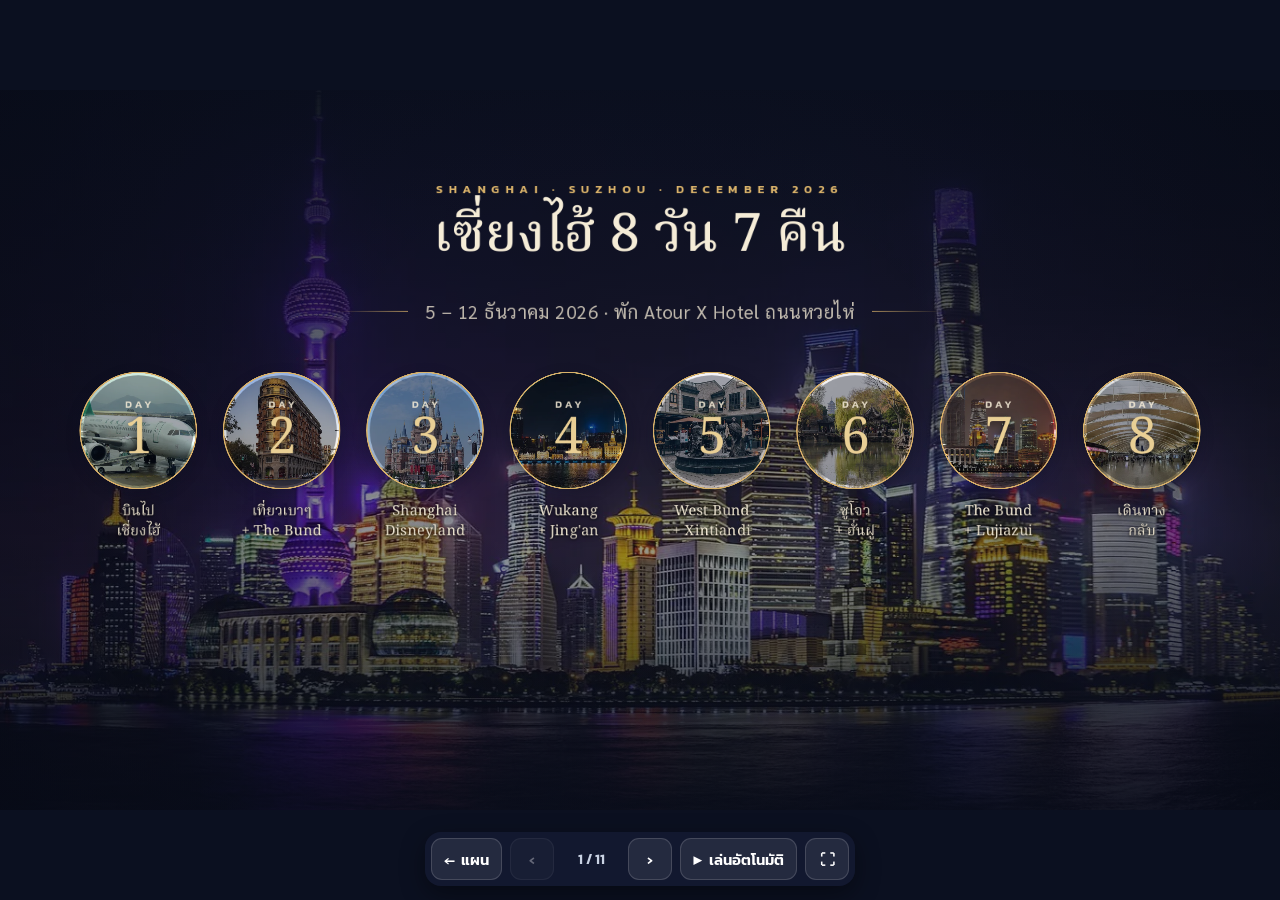
==== commit a2d4dd3a: "Swap day 2 and day 4 to avoid the Shanghai Marathon (Sun 6 Dec): Wukang/Jing'an day moves to Sunday " ====
--- a/present.html
+++ b/present.html
@@ -146,7 +146,7 @@
 <script>
 (function () {
 'use strict';
-var DATA = {"days": [{"n": 1, "c": "#E76F51", "h": "เดินทางไปเซี่ยงไฮ้", "dw": "เสาร์ 5 ธ.ค.", "tp": "8°C กลางคืน", "iso": "2026-12-05", "photo": "img/hd/spring-640.webp", "short": ["บินไป", "เซี่ยงไฮ้"], "icon": "img/present/i1.png", "rows": [{"t": "13:45", "title": "เช็คอินสนามบินสุวรรณภูมิ", "img": "img/hd/bkk-640.webp", "stay": false}, {"t": "16:45", "title": "บิน BKK → PVG · 9C7284", "img": "img/hd/spring-640.webp", "stay": false}, {"t": "22:05", "title": "ถึงสนามบินผู่ตง", "img": "img/hd/pvg-640.webp", "stay": false}, {"t": "23:45", "title": "เช็คอิน Atour X Hotel", "img": null, "stay": true}]}, {"n": 2, "c": "#F4A261", "h": "เที่ยวเบา ๆ + The Bund", "dw": "อาทิตย์ 6 ธ.ค.", "tp": "5–10°C", "iso": "2026-12-06", "photo": "img/hd/bund-640.webp", "short": ["เที่ยวเบาๆ", "+ The Bund"], "icon": "img/present/i2.png", "rows": [{"t": "11:00", "title": "ออกจากที่พัก ไป People's Square", "img": null, "stay": false}, {"t": "11:30", "title": "Lai Lai Xiao Long Bao (莱莱小笼)", "img": "img/lailai.jpg", "stay": false}, {"t": "13:30", "title": "No.1 Shopping Center (第一百货商业中心)", "img": "img/hd/no1dept-640.webp", "stay": false}, {"t": "14:30", "title": "Nanjing Road Pedestrian Street", "img": "img/hd/nanjing-640.webp", "stay": false}, {"t": "15:45", "title": "The Bund ถ่ายรูปตอนกลางวัน", "img": "img/hd/bundday-640.webp", "stay": false}, {"t": "16:15", "title": "Rockbund ย่านตึกเก่า (外滩源)", "img": "img/hd/rockbund-640.webp", "stay": false}, {"t": "17:00", "title": "Rei Flower Coffee Bar (汭REi·FLOWER COFFEE BAR)", "img": "img/hd/waibaidu-640.webp", "stay": false}, {"t": "18:00", "title": "Manner Coffee สาขา North Bund ริมแม่น้ำ", "img": "img/hd/northbund-640.webp", "stay": false}, {"t": "19:00", "title": "The Bund ชมวิวแม่น้ำหวงผู่", "img": "img/hd/bund-640.webp", "stay": false}, {"t": "20:00", "title": "Dongsheng Self-service Cuisine (东盛自助料理) บุฟเฟต์", "img": "img/hd/dongsheng-640.webp", "stay": false}]}, {"n": 3, "c": "#E9C46A", "h": "Shanghai Disneyland", "dw": "จันทร์ 7 ธ.ค.", "tp": "4–8°C", "iso": "2026-12-07", "photo": "img/hd/castle-640.webp", "short": ["Shanghai", "Disneyland"], "icon": "img/present/i3.png", "rows": [{"t": "07:00", "title": "ออกจากที่พัก ไป Disney", "img": "img/hd/disney-640.webp", "stay": false}, {"t": "08:30", "title": "Enchanted Storybook Castle", "img": "img/hd/castle-640.webp", "stay": false}, {"t": "10:00", "title": "Zootopia + Tomorrowland", "img": "img/hd/zootopia-640.webp", "stay": false}, {"t": "13:00", "title": "Adventure Isle", "img": "img/hd/adventure-640.webp", "stay": false}, {"t": "15:00", "title": "Treasure Cove", "img": "img/hd/treasure-640.webp", "stay": false}, {"t": "18:00", "title": "มื้อเย็นในสวน", "img": null, "stay": false}, {"t": "21:15", "title": "Illuminate! + พลุ Magic All Around", "img": "img/hd/fireworks-640.webp", "stay": false}, {"t": "22:00", "title": "กลับที่พัก", "img": null, "stay": false}]}, {"n": 4, "c": "#2A9D8F", "h": "Wukang Road + Jing'an + West Nanjing Road", "dw": "อังคาร 8 ธ.ค.", "tp": "4–9°C", "iso": "2026-12-08", "photo": "img/hd/wukang-640.webp", "short": ["Wukang", "+ Jing'an"], "icon": "img/present/i4.png", "rows": [{"t": "09:45", "title": "Grandma's Home (奶奶家) สาขา Wukang Road", "img": "img/grandmas-home.jpg", "stay": false}, {"t": "11:00", "title": "เดินเล่น Wukang Road", "img": "img/hd/wukang-640.webp", "stay": false}, {"t": "12:00", "title": "13DE MARZO คาเฟ่หมีแฟลกชิป", "img": "img/hd/marzo-640.webp", "stay": false}, {"t": "13:00", "title": "วัด Jing'an (静安寺)", "img": "img/hd/jingan-640.webp", "stay": false}, {"t": "14:00", "title": "รองเท้า Pane สาขา Yongyuan Road", "img": "img/pane.jpg", "stay": false}, {"t": "15:00", "title": "เดินเล่น West Nanjing Road (南京西路)", "img": "img/hd/wnanjing-640.webp", "stay": false}, {"t": "16:45", "title": "Butterful & Creamorous (黄油与面包) แฟลกชิป", "img": "img/hd/butterful-640.webp", "stay": false}, {"t": "17:30", "title": "Long Time Ago Mutton Shashlik (很久以前羊肉串) สาขา 818 P…", "img": "img/long-time-ago.jpg", "stay": false}]}, {"n": 5, "c": "#264653", "h": "Canton 8 + West Bund + Xintiandi", "dw": "พุธ 9 ธ.ค.", "tp": "3–9°C", "iso": "2026-12-09", "photo": "img/hd/xintiandi-640.webp", "short": ["West Bund", "+ Xintiandi"], "icon": "img/present/i5.png", "rows": [{"t": "09:45", "title": "Pushing Coffee คาเฟ่น้องหมา", "img": "img/pushing.jpg", "stay": false}, {"t": "11:15", "title": "Canton 8 (喜粤8号) สาขา Runan Street", "img": "img/canton8.jpg", "stay": false}, {"t": "13:00", "title": "Gate M West Bund Dream Center (西岸梦中心)", "img": "img/hd/westbund-640.webp", "stay": false}, {"t": "16:00", "title": "Xintiandi (新天地)", "img": "img/hd/xintiandi-640.webp", "stay": false}, {"t": "16:45", "title": "New York Bagelous Museum", "img": "img/hd/bagel-640.webp", "stay": false}, {"t": "17:30", "title": "รองเท้า Pane ที่ TX Huaihai", "img": "img/pane.jpg", "stay": false}, {"t": "18:30", "title": "New Sukiyaki (牛New寿喜烧) สาขา Huaihai Middle Road", "img": "img/new-sukiyaki.jpg", "stay": false}, {"t": "20:00", "title": "เดินถนน Huaihai Road กลับที่พัก", "img": "img/hd/huaihai-640.webp", "stay": false}]}, {"n": 6, "c": "#8E5572", "h": "ซูโจวเต็มวัน + ชุดฮั่นฝู", "dw": "พฤหัสบดี 10 ธ.ค.", "tp": "4–10°C", "iso": "2026-12-10", "photo": "img/hd/sz-garden-640.webp", "short": ["ซูโจว", "+ ฮั่นฝู"], "icon": "img/present/i6.png", "rows": [{"t": "08:00", "title": "ไปสถานีรถไฟเซี่ยงไฮ้ (上海站)", "img": "img/hd/sz-shstation-640.webp", "stay": false}, {"t": "08:40", "title": "รถไฟความเร็วสูง ไปซูโจว (苏州站)", "img": "img/hd/sz-train-640.webp", "stay": false}, {"t": "09:30", "title": "Humble Administrator's Garden (拙政园)", "img": "img/hd/sz-garden-640.webp", "stay": false}, {"t": "11:00", "title": "เช่าชุดฮั่นฝู + ถ่ายรูป Pingjiang Road (平江路)", "img": "img/hd/sz-pingjiang-640.webp", "stay": false}, {"t": "13:00", "title": "บะหมี่ซูโจว (苏式汤面)", "img": "img/hd/sz-noodle-640.webp", "stay": false}, {"t": "15:00", "title": "Shantang Street (山塘街)", "img": "img/hd/sz-shantang-640.webp", "stay": false}, {"t": "18:00", "title": "มื้อเย็นอาหารซูโจว", "img": "img/hd/sz-fish-640.webp", "stay": false}, {"t": "19:30", "title": "รถไฟกลับเซี่ยงไฮ้", "img": "img/hd/sz-station-640.webp", "stay": false}]}, {"n": 7, "c": "#D1495B", "h": "The Bund brunch + Lujiazui", "dw": "ศุกร์ 11 ธ.ค.", "tp": "5–11°C", "iso": "2026-12-11", "photo": "img/hd/ljznight-640.webp", "short": ["The Bund", "+ Lujiazui"], "icon": "img/present/i7.png", "rows": [{"t": "10:00", "title": "Cocina 19 ร้านอาหารสเปน ริม The Bund", "img": "img/cocina19.jpg", "stay": false}, {"t": "12:00", "title": "Luneurs Boulanger & Glacier สาขาแฟลกชิป", "img": "img/hd/luneurs-640.webp", "stay": false}, {"t": "13:30", "title": "แวะ Pane ที่ TX Huaihai (สำรอง)", "img": "img/pane.jpg", "stay": false}, {"t": "16:30", "title": "Superbrand Mall (正大广场)", "img": "img/hd/superbrand-640.webp", "stay": false}, {"t": "17:30", "title": "เดินถ่ายรูป Lujiazui ตอนเปิดไฟ", "img": "img/hd/ljznight-640.webp", "stay": false}, {"t": "18:30", "title": "Chef Fei (费大厨)", "img": "img/chef-fei.jpg", "stay": false}, {"t": "20:00", "title": "ตลาดคริสต์มาส Christkindlmarkt on the Bund  บรรยาก…", "img": "img/hd/xmas-640.webp", "stay": false}, {"t": "21:45", "title": "เก็บกระเป๋า", "img": null, "stay": true}]}, {"n": 8, "c": "#3D5A80", "h": "เดินทางกลับ", "dw": "เสาร์ 12 ธ.ค.", "tp": "5–11°C", "iso": "2026-12-12", "photo": "img/hd/pvg-640.webp", "short": ["เดินทาง", "กลับ"], "icon": "img/present/i8.png", "rows": [{"t": "07:30", "title": "เช็คเอาท์ Atour X Hotel", "img": null, "stay": true}, {"t": "08:00", "title": "ไปสนามบินผู่ตงด้วยรถไฟแม่เหล็ก Maglev", "img": "img/hd/pvg-640.webp", "stay": false}, {"t": "09:00", "title": "เช็คอิน + มื้อเช้าที่สนามบิน", "img": null, "stay": false}, {"t": "12:05", "title": "บิน PVG → BKK · 9C7283", "img": "img/hd/spring-640.webp", "stay": false}]}], "credits": ["หัวเว็บ — David Zhang from Canada (CC BY-SA 2.0)", "The Bund — Lloyd Tudor (CC BY-SA 4.0)", "Nanjing Road — Chainwit. (CC BY 4.0)", "People's Square · Shanghai Museum — Gary Todd (CC0)", "Wukang Mansion — N509FZ (CC BY-SA 4.0)", "Xintiandi — Leynadmar (CC BY-SA 4.0)", "Yu Garden — Chainwit. (CC BY 4.0)", "City God Temple — Chainwit. (CC BY 4.0)", "ทางเข้า Disneyland — Phlizz (CC BY-SA 4.0)", "Enchanted Storybook Castle — Jeremy Thompson (CC BY 2.0)", "Adventure Isle — Jeremy Thompson (CC BY 2.0)", "Treasure Cove — Phlizz (CC BY-SA 4.0)", "Zhujiajiao — BrokenSphere (CC BY-SA 3.0)", "วัดพระหยก — Nikolamikovic82 (CC0)", "M50 — MNXANL (CC BY-SA 4.0)", "Tianzifang — 钉钉 (CC BY-SA 4.0)", "สุวรรณภูมิ — Grendelkhan (CC BY-SA 3.0)", "Superbrand Mall — Hanahu55 (CC BY-SA 4.0)", "Huaihai Road — Jean-Pierre Dalbéra (CC BY 2.0)", "สนามบินผู่ตง T2 — Windmemories (CC BY-SA 4.0)", "พลุ Disney — Jeremy Thompson (CC BY 2.0)", "People's Square — Stefan Fussan (CC BY-SA 3.0)", "ริมน้ำ West Bund ใกล้ Gate M — Livelikerw (CC BY-SA 3.0)", "Zootopia — Memm (CC BY 4.0)", "Lujiazui ตอนค่ำ — KimonBerlin (CC BY-SA 2.0)", "เครื่องบิน Spring Airlines — Follash (Public domain)", "บ๊ะจ่าง — Dllu (CC BY-SA 4.0)", "วัด Jing'an — kallerna (CC BY-SA 4.0)", "สะพาน Waibaidu ริมคลอง Suzhou Creek — kallerna (CC BY-SA 4.0)", "วิวจาก North Bund — 钉钉 (CC BY-SA 4.0)", "ร้าน Baker & Spice ถนน Anfu Road — ผู้ใช้ Wikimedia Commons (CC0)", "สถานีรถไฟเซี่ยงไฮ้ — MNXANL (CC BY-SA 4.0)", "รถไฟความเร็วสูง CR400AF — Shwangtianyuan (CC BY-SA 4.0)", "拙政园 ซูโจว — King of Hearts (CC BY-SA 4.0)", "Pingjiang Road — song songroov (CC BY 3.0)", "บะหมี่ซูโจว — Finnnnnn (CC BY-SA 4.0)", "Shantang Street — Windmemories (CC BY-SA 4.0)", "ปลากระรอก 松鼠桂鱼 — Charles Haynes from Hobart, Australia (CC BY-SA 2.0)", "สถานีซูโจว — Chainwit. (CC BY 4.0)", "Plaza 66 · West Nanjing Road — Baycrest (CC BY-SA 2.5)", "Butterful & Creamorous (สาขาอื่น) — Windmemories (CC BY-SA 4.0)", "ภาพประกอบเบเกิล — Revital Salomon (CC BY-SA 4.0)", "ตึก Mosaic Plaza (353广场) ที่ตั้งร้าน Dongsheng — Livelikerw (CC BY-SA 3.0)"], "total": "29,860"};
+var DATA = {"days": [{"n": 1, "c": "#E76F51", "h": "เดินทางไปเซี่ยงไฮ้", "dw": "เสาร์ 5 ธ.ค.", "tp": "8°C กลางคืน", "iso": "2026-12-05", "photo": "img/hd/spring-640.webp", "short": ["บินไป", "เซี่ยงไฮ้"], "icon": "img/present/i1.png", "rows": [{"t": "13:45", "title": "เช็คอินสนามบินสุวรรณภูมิ", "img": "img/hd/bkk-640.webp", "stay": false}, {"t": "16:45", "title": "บิน BKK → PVG · 9C7284", "img": "img/hd/spring-640.webp", "stay": false}, {"t": "22:05", "title": "ถึงสนามบินผู่ตง", "img": "img/hd/pvg-640.webp", "stay": false}, {"t": "23:45", "title": "เช็คอิน Atour X Hotel", "img": null, "stay": true}]}, {"n": 2, "c": "#F4A261", "h": "Wukang Road + Jing'an + West Nanjing Road", "dw": "อาทิตย์ 6 ธ.ค.", "tp": "5–10°C", "iso": "2026-12-06", "photo": "img/hd/wukang-640.webp", "short": ["เที่ยวเบาๆ", "+ The Bund"], "icon": "img/present/i2.png", "rows": [{"t": "10:50", "title": "ออกจากที่พัก เดินไป Wukang Road", "img": null, "stay": false}, {"t": "11:15", "title": "Grandma's Home (奶奶家) สาขา Wukang Road", "img": "img/grandmas-home.jpg", "stay": false}, {"t": "12:30", "title": "เดินเล่น Wukang Road", "img": "img/hd/wukang-640.webp", "stay": false}, {"t": "13:30", "title": "13DE MARZO คาเฟ่หมีแฟลกชิป", "img": "img/hd/marzo-640.webp", "stay": false}, {"t": "14:15", "title": "วัด Jing'an (静安寺)", "img": "img/hd/jingan-640.webp", "stay": false}, {"t": "15:15", "title": "รองเท้า Pane สาขา Yongyuan Road", "img": "img/pane.jpg", "stay": false}, {"t": "16:00", "title": "เดินเล่น West Nanjing Road (南京西路)", "img": "img/hd/wnanjing-640.webp", "stay": false}, {"t": "16:45", "title": "Butterful & Creamorous (黄油与面包) แฟลกชิป", "img": "img/hd/butterful-640.webp", "stay": false}, {"t": "17:30", "title": "Long Time Ago Mutton Shashlik (很久以前羊肉串) สาขา 818 P…", "img": "img/long-time-ago.jpg", "stay": false}]}, {"n": 3, "c": "#E9C46A", "h": "Shanghai Disneyland", "dw": "จันทร์ 7 ธ.ค.", "tp": "4–8°C", "iso": "2026-12-07", "photo": "img/hd/castle-640.webp", "short": ["Shanghai", "Disneyland"], "icon": "img/present/i3.png", "rows": [{"t": "07:00", "title": "ออกจากที่พัก ไป Disney", "img": "img/hd/disney-640.webp", "stay": false}, {"t": "08:30", "title": "Enchanted Storybook Castle", "img": "img/hd/castle-640.webp", "stay": false}, {"t": "10:00", "title": "Zootopia + Tomorrowland", "img": "img/hd/zootopia-640.webp", "stay": false}, {"t": "13:00", "title": "Adventure Isle", "img": "img/hd/adventure-640.webp", "stay": false}, {"t": "15:00", "title": "Treasure Cove", "img": "img/hd/treasure-640.webp", "stay": false}, {"t": "18:00", "title": "มื้อเย็นในสวน", "img": null, "stay": false}, {"t": "21:15", "title": "Illuminate! + พลุ Magic All Around", "img": "img/hd/fireworks-640.webp", "stay": false}, {"t": "22:00", "title": "กลับที่พัก", "img": null, "stay": false}]}, {"n": 4, "c": "#2A9D8F", "h": "Nanjing Road + The Bund", "dw": "อังคาร 8 ธ.ค.", "tp": "4–9°C", "iso": "2026-12-08", "photo": "img/hd/bund-640.webp", "short": ["Wukang", "+ Jing'an"], "icon": "img/present/i4.png", "rows": [{"t": "11:00", "title": "ออกจากที่พัก ไป People's Square", "img": null, "stay": false}, {"t": "11:30", "title": "Lai Lai Xiao Long Bao (莱莱小笼)", "img": "img/lailai.jpg", "stay": false}, {"t": "13:30", "title": "No.1 Shopping Center (第一百货商业中心)", "img": "img/hd/no1dept-640.webp", "stay": false}, {"t": "14:30", "title": "Nanjing Road Pedestrian Street", "img": "img/hd/nanjing-640.webp", "stay": false}, {"t": "15:45", "title": "The Bund ถ่ายรูปตอนกลางวัน", "img": "img/hd/bundday-640.webp", "stay": false}, {"t": "16:15", "title": "Rockbund ย่านตึกเก่า (外滩源)", "img": "img/hd/rockbund-640.webp", "stay": false}, {"t": "17:00", "title": "Rei Flower Coffee Bar (汭REi·FLOWER COFFEE BAR)", "img": "img/hd/waibaidu-640.webp", "stay": false}, {"t": "18:00", "title": "Manner Coffee สาขา North Bund ริมแม่น้ำ", "img": "img/hd/northbund-640.webp", "stay": false}, {"t": "19:00", "title": "The Bund ชมวิวแม่น้ำหวงผู่", "img": "img/hd/bund-640.webp", "stay": false}, {"t": "20:00", "title": "Dongsheng Self-service Cuisine (东盛自助料理) บุฟเฟต์", "img": "img/hd/dongsheng-640.webp", "stay": false}]}, {"n": 5, "c": "#264653", "h": "Canton 8 + West Bund + Xintiandi", "dw": "พุธ 9 ธ.ค.", "tp": "3–9°C", "iso": "2026-12-09", "photo": "img/hd/xintiandi-640.webp", "short": ["West Bund", "+ Xintiandi"], "icon": "img/present/i5.png", "rows": [{"t": "09:45", "title": "Pushing Coffee คาเฟ่น้องหมา", "img": "img/pushing.jpg", "stay": false}, {"t": "11:15", "title": "Canton 8 (喜粤8号) สาขา Runan Street", "img": "img/canton8.jpg", "stay": false}, {"t": "13:00", "title": "Gate M West Bund Dream Center (西岸梦中心)", "img": "img/hd/westbund-640.webp", "stay": false}, {"t": "16:00", "title": "Xintiandi (新天地)", "img": "img/hd/xintiandi-640.webp", "stay": false}, {"t": "16:45", "title": "New York Bagelous Museum", "img": "img/hd/bagel-640.webp", "stay": false}, {"t": "17:30", "title": "รองเท้า Pane ที่ TX Huaihai", "img": "img/pane.jpg", "stay": false}, {"t": "18:30", "title": "New Sukiyaki (牛New寿喜烧) สาขา Huaihai Middle Road", "img": "img/new-sukiyaki.jpg", "stay": false}, {"t": "20:00", "title": "เดินถนน Huaihai Road กลับที่พัก", "img": "img/hd/huaihai-640.webp", "stay": false}]}, {"n": 6, "c": "#8E5572", "h": "ซูโจวเต็มวัน + ชุดฮั่นฝู", "dw": "พฤหัสบดี 10 ธ.ค.", "tp": "4–10°C", "iso": "2026-12-10", "photo": "img/hd/sz-garden-640.webp", "short": ["ซูโจว", "+ ฮั่นฝู"], "icon": "img/present/i6.png", "rows": [{"t": "08:00", "title": "ไปสถานีรถไฟเซี่ยงไฮ้ (上海站)", "img": "img/hd/sz-shstation-640.webp", "stay": false}, {"t": "08:40", "title": "รถไฟความเร็วสูง ไปซูโจว (苏州站)", "img": "img/hd/sz-train-640.webp", "stay": false}, {"t": "09:30", "title": "Humble Administrator's Garden (拙政园)", "img": "img/hd/sz-garden-640.webp", "stay": false}, {"t": "11:00", "title": "เช่าชุดฮั่นฝู + ถ่ายรูป Pingjiang Road (平江路)", "img": "img/hd/sz-pingjiang-640.webp", "stay": false}, {"t": "13:00", "title": "บะหมี่ซูโจว (苏式汤面)", "img": "img/hd/sz-noodle-640.webp", "stay": false}, {"t": "15:00", "title": "Shantang Street (山塘街)", "img": "img/hd/sz-shantang-640.webp", "stay": false}, {"t": "18:00", "title": "มื้อเย็นอาหารซูโจว", "img": "img/hd/sz-fish-640.webp", "stay": false}, {"t": "19:30", "title": "รถไฟกลับเซี่ยงไฮ้", "img": "img/hd/sz-station-640.webp", "stay": false}]}, {"n": 7, "c": "#D1495B", "h": "The Bund brunch + Lujiazui", "dw": "ศุกร์ 11 ธ.ค.", "tp": "5–11°C", "iso": "2026-12-11", "photo": "img/hd/ljznight-640.webp", "short": ["The Bund", "+ Lujiazui"], "icon": "img/present/i7.png", "rows": [{"t": "10:00", "title": "Cocina 19 ร้านอาหารสเปน ริม The Bund", "img": "img/cocina19.jpg", "stay": false}, {"t": "12:00", "title": "Luneurs Boulanger & Glacier สาขาแฟลกชิป", "img": "img/hd/luneurs-640.webp", "stay": false}, {"t": "13:30", "title": "แวะ Pane ที่ TX Huaihai (สำรอง)", "img": "img/pane.jpg", "stay": false}, {"t": "16:30", "title": "Superbrand Mall (正大广场)", "img": "img/hd/superbrand-640.webp", "stay": false}, {"t": "17:30", "title": "เดินถ่ายรูป Lujiazui ตอนเปิดไฟ", "img": "img/hd/ljznight-640.webp", "stay": false}, {"t": "18:30", "title": "Chef Fei (费大厨)", "img": "img/chef-fei.jpg", "stay": false}, {"t": "20:00", "title": "ตลาดคริสต์มาส Christkindlmarkt on the Bund  บรรยาก…", "img": "img/hd/xmas-640.webp", "stay": false}, {"t": "21:45", "title": "เก็บกระเป๋า", "img": null, "stay": true}]}, {"n": 8, "c": "#3D5A80", "h": "เดินทางกลับ", "dw": "เสาร์ 12 ธ.ค.", "tp": "5–11°C", "iso": "2026-12-12", "photo": "img/hd/pvg-640.webp", "short": ["เดินทาง", "กลับ"], "icon": "img/present/i8.png", "rows": [{"t": "07:30", "title": "เช็คเอาท์ Atour X Hotel", "img": null, "stay": true}, {"t": "08:00", "title": "ไปสนามบินผู่ตงด้วยรถไฟแม่เหล็ก Maglev", "img": "img/hd/pvg-640.webp", "stay": false}, {"t": "09:00", "title": "เช็คอิน + มื้อเช้าที่สนามบิน", "img": null, "stay": false}, {"t": "12:05", "title": "บิน PVG → BKK · 9C7283", "img": "img/hd/spring-640.webp", "stay": false}]}], "credits": ["หัวเว็บ — David Zhang from Canada (CC BY-SA 2.0)", "The Bund — Lloyd Tudor (CC BY-SA 4.0)", "Nanjing Road — Chainwit. (CC BY 4.0)", "People's Square · Shanghai Museum — Gary Todd (CC0)", "Wukang Mansion — N509FZ (CC BY-SA 4.0)", "Xintiandi — Leynadmar (CC BY-SA 4.0)", "Yu Garden — Chainwit. (CC BY 4.0)", "City God Temple — Chainwit. (CC BY 4.0)", "ทางเข้า Disneyland — Phlizz (CC BY-SA 4.0)", "Enchanted Storybook Castle — Jeremy Thompson (CC BY 2.0)", "Adventure Isle — Jeremy Thompson (CC BY 2.0)", "Treasure Cove — Phlizz (CC BY-SA 4.0)", "Zhujiajiao — BrokenSphere (CC BY-SA 3.0)", "วัดพระหยก — Nikolamikovic82 (CC0)", "M50 — MNXANL (CC BY-SA 4.0)", "Tianzifang — 钉钉 (CC BY-SA 4.0)", "สุวรรณภูมิ — Grendelkhan (CC BY-SA 3.0)", "Superbrand Mall — Hanahu55 (CC BY-SA 4.0)", "Huaihai Road — Jean-Pierre Dalbéra (CC BY 2.0)", "สนามบินผู่ตง T2 — Windmemories (CC BY-SA 4.0)", "พลุ Disney — Jeremy Thompson (CC BY 2.0)", "People's Square — Stefan Fussan (CC BY-SA 3.0)", "ริมน้ำ West Bund ใกล้ Gate M — Livelikerw (CC BY-SA 3.0)", "Zootopia — Memm (CC BY 4.0)", "Lujiazui ตอนค่ำ — KimonBerlin (CC BY-SA 2.0)", "เครื่องบิน Spring Airlines — Follash (Public domain)", "บ๊ะจ่าง — Dllu (CC BY-SA 4.0)", "วัด Jing'an — kallerna (CC BY-SA 4.0)", "สะพาน Waibaidu ริมคลอง Suzhou Creek — kallerna (CC BY-SA 4.0)", "วิวจาก North Bund — 钉钉 (CC BY-SA 4.0)", "ร้าน Baker & Spice ถนน Anfu Road — ผู้ใช้ Wikimedia Commons (CC0)", "สถานีรถไฟเซี่ยงไฮ้ — MNXANL (CC BY-SA 4.0)", "รถไฟความเร็วสูง CR400AF — Shwangtianyuan (CC BY-SA 4.0)", "拙政园 ซูโจว — King of Hearts (CC BY-SA 4.0)", "Pingjiang Road — song songroov (CC BY 3.0)", "บะหมี่ซูโจว — Finnnnnn (CC BY-SA 4.0)", "Shantang Street — Windmemories (CC BY-SA 4.0)", "ปลากระรอก 松鼠桂鱼 — Charles Haynes from Hobart, Australia (CC BY-SA 2.0)", "สถานีซูโจว — Chainwit. (CC BY 4.0)", "Plaza 66 · West Nanjing Road — Baycrest (CC BY-SA 2.5)", "Butterful & Creamorous (สาขาอื่น) — Windmemories (CC BY-SA 4.0)", "ภาพประกอบเบเกิล — Revital Salomon (CC BY-SA 4.0)", "ตึก Mosaic Plaza (353广场) ที่ตั้งร้าน Dongsheng — Livelikerw (CC BY-SA 3.0)"]};
 var DAYS = DATA.days, N = DAYS.length;
 var $ = function (s) { return document.querySelector(s); };
 var reduce = matchMedia('(prefers-reduced-motion: reduce)').matches;
